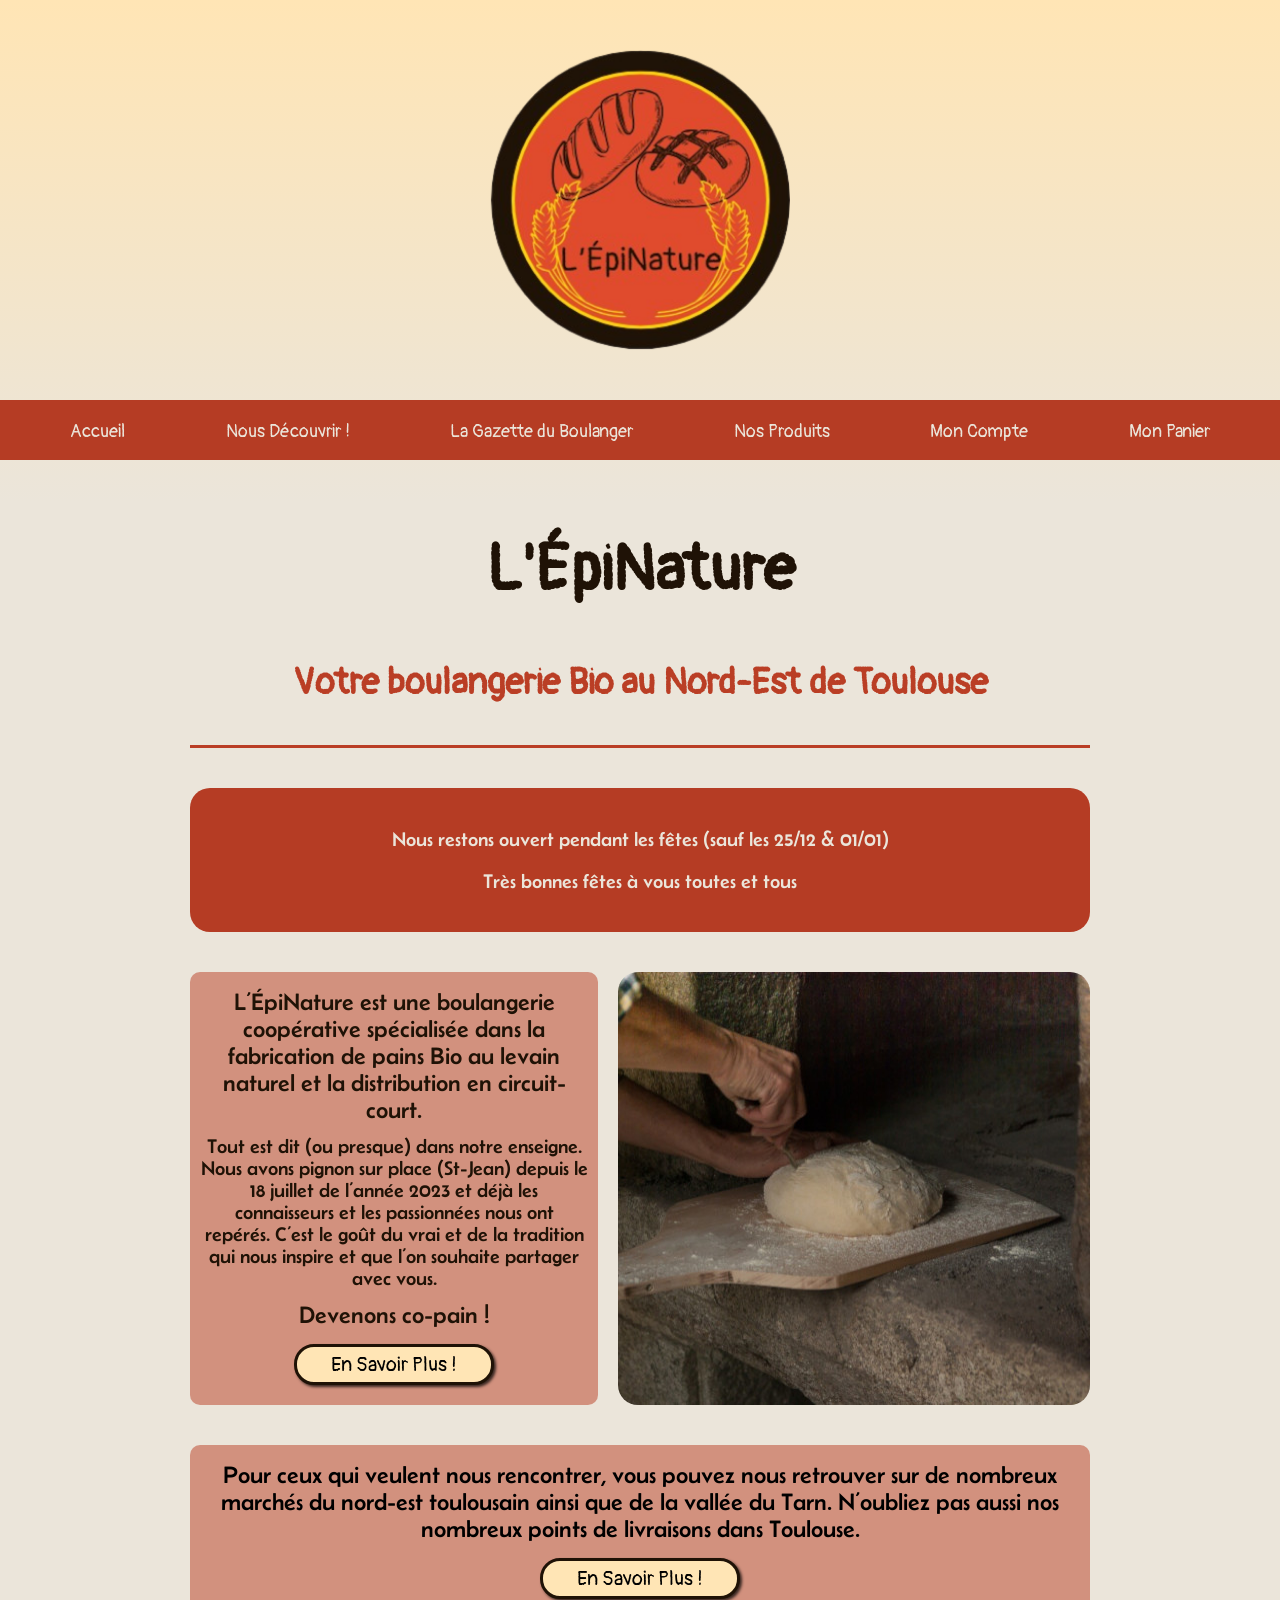
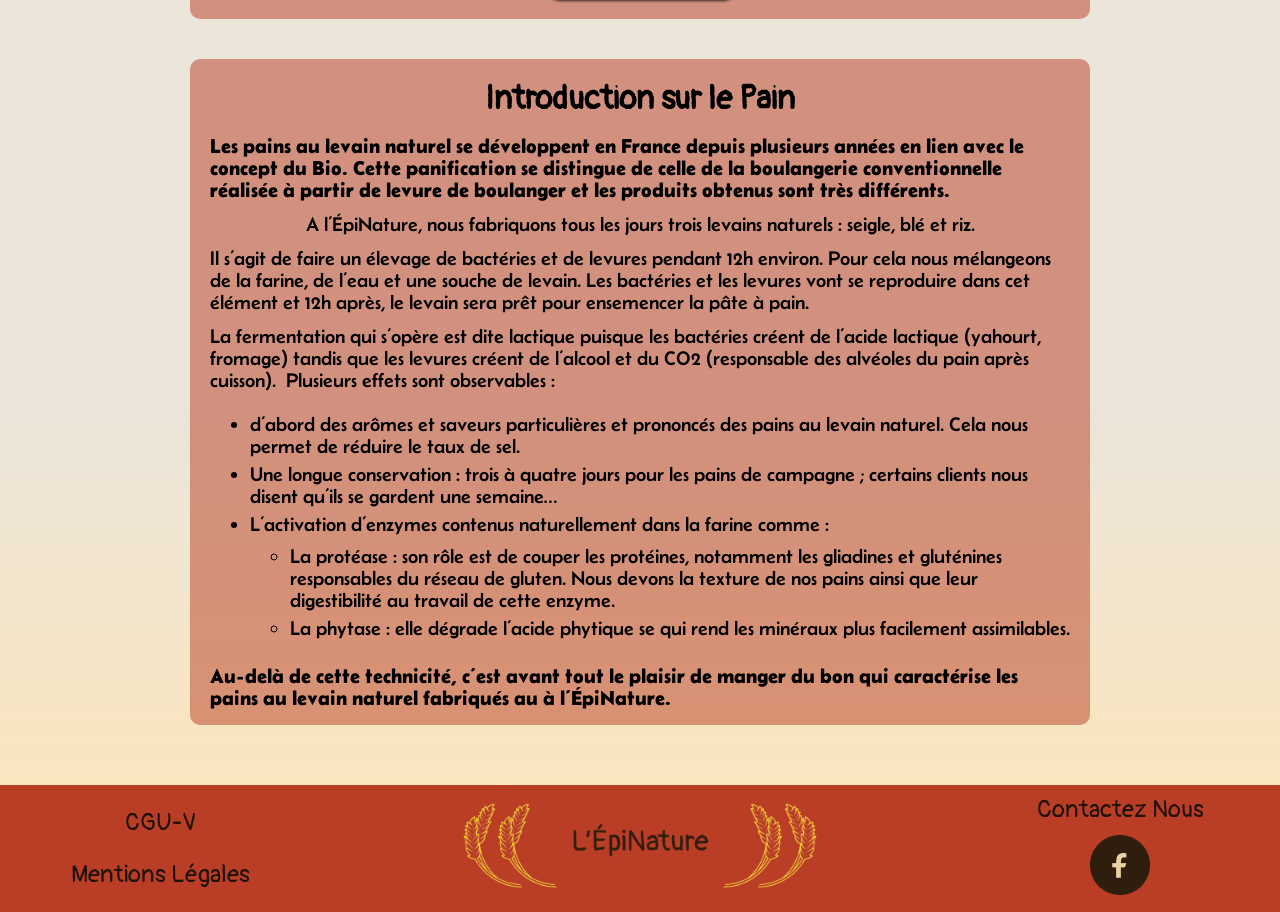
==== index.html @ 09bcdd2f "Création Repository Project EpiNature" ====
<!DOCTYPE html>
<html lang="fr">
<head>
    <meta charset="utf8">
    <meta name="description" content="Page Acceuil">
    <meta name="viewport" content="width=device-width, initial-scale=1.0">
    <title>L'EpiNature - Accueil</title>
    <!-- Fiches CSS -->
    <link rel="stylesheet" href="./Style/style.css">
    <link rel="stylesheet" href="./Style/accueil.css">
    <!-- Google Font -->
    <link rel="preconnect" href="https://fonts.googleapis.com">
    <link rel="preconnect" href="https://fonts.gstatic.com" crossorigin>
    <link href="https://fonts.googleapis.com/css2?family=Pangolin&display=swap" rel="stylesheet">
    <link href="https://fonts.googleapis.com/css2?family=Pangolin&family=Sriracha&display=swap" rel="stylesheet">
    <link href="https://fonts.googleapis.com/css2?family=Belanosima:wght@400;600;700&display=swap" rel="stylesheet">
    <!-- Liens Js -->
    <script src="./accueil.js" defer></script>
</head>
<body>
    <header title="Bannière Header" >
        <a href="./accueil.html" target="_self"  class="logo-head">
            <img src="./Images/Logo-EpiNature.png" alt="Logo l'EpiNature" title="Logo l'Epinature" width="300px" height="300px">
        </a>
    </header>
    <nav class="menu">
        <ul class="menu-desktop">       <!-- Menu Deroulant en Version Desktop et Tablette -->
            <li>
                <a href="./accueil.html" target="_self">Accueil</a>
            </li>
            <li class="deroulant">
                <a href="#">Nous Découvrir !</a>
                <ul class="sous-menu">
                    <li><a href="./presentation.html">Présentation</a></li>
                    <li><a href="./ou-nous-trouver.html">Ou Nous Trouver ?</a></li>
                    <li><a href="./contact.html">Nous Contacter !</a></li>
                    <li><a href="./partenaires.html">Nos Partenaires</a></li>
                </ul>
            </li>
            <li>
                <a href="./gazette.html" target="_self">La Gazette du Boulanger</a>
            </li>
            <li class="deroulant">
                <a href="#">Nos Produits</a>
                <ul class="sous-menu">
                    <li><a href="#">Nos Pains</a></li>
                    <li><a href="#">Nos Douceurs</a></li>
                    <li><a href="#">Anciens Produits</a></li>
                </ul>
            </li>
            <li class="deroulant">
                <a href="./Includes/creation-connection.html">Mon Compte</a>
                <ul class="sous-menu">
                    <li><a href="./infos.html">Mes Infos</a></li>
                    <li><a href="./commandes.html">Mes Commandes</a></li>
                </ul>
            </li>
            <li class="deroulant">
                <a href="#">Mon Panier</a> 
                <ul class="panier"> <!-- Menu Deroulant en Version Desktop et Tablette -->
                        <li>
                            <div class="min-panier">
                                <p>2</p>
                                <p>Boule de Campagne</p>
                                <button><img src="./Images/Delete.png" alt="Icon-Croix"></button>
                            </div>
                            <div class="min-panier">
                                <p>1</p>
                                <p>Troué</p>
                                <button><img src="./Images/Delete.png" alt="Icon-Croix"></button>
                            </div>
                        </li>
                </ul>
            </li>
        </ul>
        
        <ul class="menu-mobile">   <!-- Menu Deroulant en Version Mobile -->
            <li class="icon-menu" id="icon-account">
                <a href="./creation-connection.html">
                    <img src="./Images/Icon-Account.png" width="auto" height="34px" alt="Icon Compte">
                </a>
            </li>
            <li class="icon-menu" id="icon-burger">
                <img src="./Images/Icon-Menu-Burger.png" width="auto" height="12px" alt="Icon Menu Burger">
                <ul class="menu-burger">
                    <li><a href="./presentation.html">Présentation</a></li>
                    <li><a href="./ou-nous-trouver.html">Ou Nous Trouver ?</a></li>
                    <li><a href="./contact.html">Nous Contacter !</a></li>
                    <li><a href="./partenaires.html">Nos Partenaires</a></li>
                    <li><a href="#">Nos Pains</a></li>
                    <li><a href="#">Nos Douceurs</a></li>
                    <li><a href="#">Nos Anciens Produits</a></li>
                    <li><a href="./gazette.html" target="_self">La Gazette du Boulanger</a></li>
                </ul>
            </li>
            <li class="icon-menu" id="icon-basket">
                <img src="./Images/Shopping Basket.png" width="auto" height="40px" alt="Icon Panier">
                <ul class="basket">
                        <li>
                            <div class="min-basket">
                                <p>2</p>
                                <p>Boule de Campagne</p>
                                <button><img src="./Images/Delete.png" alt="Icon-Croix"></button>
                            </div>
                            <div class="min-basket">
                                <p>1</p>
                                <p>Troué</p>
                                <button><img src="./Images/Delete.png" alt="Icon-Croix"></button>
                            </div>
                        </li>
                </ul>
            </ul>
            </li>
        </ul>
    </nav>

    <main id="accueil">
        <h1>L'ÉpiNature</h1>
        <h2>Votre boulangerie Bio au Nord-Est de Toulouse</h2>
        <hr />
        <div class="annonce">
            <p>Nous restons ouvert pendant les fêtes (sauf les 25/12 & 01/01)</p>
            <p>Très bonnes fêtes à vous toutes et tous</p>
        </div>

        <div class="article1">
            <article class="boxInfo1">
                <p class="important">L’ÉpiNature est une boulangerie coopérative spécialisée dans la fabrication de pains Bio au levain naturel et la distribution en circuit-court.</p>
                <p>Tout est dit (ou presque) dans notre enseigne. Nous avons  pignon sur place (St-Jean) depuis le 18 juillet de l’année 2023 et déjà les connaisseurs et les passionnées nous ont repérés. C’est le goût du vrai et de la tradition qui nous inspire et que l’on souhaite partager avec  vous.</p>
                <p class="important">Devenons co-pain !</p>
                <button type="button" onclick="window.location.href='./presentation.html';" >En Savoir Plus !</button>
            </article>
            <img src="./Images/Fournil-Pain2-mini.jpg" alt="Photo Pain juste avant Cuisson au Four" class="responsive" width="472px" height="425px" >
        </div>
        <article class="boxInfo2">
            <p class="important">Pour ceux qui veulent nous rencontrer, vous pouvez nous retrouver sur de nombreux marchés du nord-est toulousain ainsi que de la vallée du Tarn. N’oubliez pas aussi nos nombreux points de livraisons dans Toulouse.</p>
            <button type="button" onclick="window.location.href='./ou-nous-trouver.html';" >En Savoir Plus !</button>
        </article>

        <article class="boxText">
            <h3>Introduction sur le Pain</h3>
            <p class="semiBold">Les pains au levain naturel se développent en France depuis  plusieurs années en lien avec le concept du Bio. Cette panification se  distingue de celle de la boulangerie conventionnelle réalisée à partir  de levure de boulanger et les produits obtenus sont très différents.</p>
            <p class="semImportant">A l’ÉpiNature, nous fabriquons tous les jours trois levains naturels : seigle, blé et riz.</p>
            <p>Il s’agit de faire un élevage de bactéries et de levures pendant 12h  environ. Pour cela nous mélangeons de la farine, de l’eau et une souche  de levain. Les bactéries et les levures vont se reproduire dans cet  élément et 12h après, le levain sera prêt pour ensemencer la pâte à  pain.</p>
            <p>La fermentation qui s’opère est dite lactique puisque les bactéries créent de l’acide lactique (yahourt, fromage) tandis que les levures  créent de l’alcool et du CO2 (responsable des alvéoles du pain après cuisson).  Plusieurs effets sont observables :</p>
            <ul>
                <li>d’abord des arômes et saveurs particulières et prononcés des pains au levain naturel. Cela nous permet de réduire le taux de sel.</li>
                <li>Une longue conservation : trois à quatre jours pour les pains de campagne ; certains clients nous disent qu’ils se gardent une semaine…</li>
                <li>L’activation d’enzymes contenus naturellement dans la farine comme :
                    <ul>
                        <li>La protéase : son rôle est de couper les protéines, notamment  les gliadines et gluténines responsables du réseau de gluten. Nous  devons la texture de nos pains ainsi que leur digestibilité au travail de cette enzyme.</li>
                        <li>La phytase : elle dégrade l’acide phytique se qui rend les minéraux plus facilement assimilables.</li>
                    </ul>
                </li>
            </ul>
            <p class="semiBold">Au-delà de cette technicité, c’est avant tout le plaisir de manger du bon qui caractérise les pains au levain naturel fabriqués au  à l’ÉpiNature.</p>
        </article>

    </main>

    <footer>
        <div>
            <a href="./cguv.html" target="_self">CGU-V</a>
            <a href="./mentions-legales.html" target="_self">Mentions Légales</a>
        </div>
        <div class="logo">
            <a href="./accueil.html" target="_self"><img src="./Images/Bannière-Footer-Logo.png" alt="Bannière l'EpiNature" width="800px" height="150px"></a>
        </div>
        <div>
            <a href="./contact.html" target="_self">Contactez Nous</a>
            <a href="https://fr-fr.facebook.com/Login.html/" target="_blank" class="lien-icone">
                <img src="./Images/Bouton Facebook.png" title="Facebook" alt="Lien Facebook" width="60px" height="60px" ></a>
        </div>
    </footer>
</body>
---- Style/style.css ----
:root{
    /*  Color Theme :  */

    --flour: #EBE5DA;
    --breadPasta: #FFE5B5;
    --goldWheat: #FFD700;
    --lightBrick: #E04B2D;
    --darkBrick: #BA3E25;
    --darkBrick2 : #B53C24;
    --blackEarth: #1F1206;

    /*  Valeurs  */
    --height-menu: 60px;

    /* Font Style */
    --Pangolin : Pangolin;
    --Belanosima : Belanosima;

}

*{
    margin: 0;
    padding: 0;
}
/*  Toute la Page  */

body{
    background: var(--breadPasta);
    background: linear-gradient(180deg, var(--breadPasta) 0%, var(--flour) 20%, var(--flour) 80%, var(--breadPasta) 100%);
    background-repeat: no-repeat;
    font-family: Pangolin;
}

/*  Juste le Header  */

header{
    height: 400px;
    display: flex;
    justify-content: center;
    background-image: url("../Images/Image-Bannière.jpg");
    background-repeat:no-repeat;
    background-position: top center;
    background-size: 100%;
    background-size: auto;

    .logo-head{
        position: relative;
        width: 300px;
        height: 300px;
        display: flex;
        justify-self: center;
        align-self: center;
    }
}

/*  Menu de navigation  */

.menu{
    background-color: var(--darkBrick2);
    height: auto;
    width: 100%;

    .menu-desktop{
        display: flex;
        justify-content: space-evenly;
        text-align: center;
        box-shadow: 0px 1px 2px 1px rgba(0);
        height: var(--height-menu);
        list-style-type: none;
        font-size: 18px;

        li{
            a{
                display: block;
                padding: 20px 30px;
                text-decoration: none;
                color: var(--flour);
            }
        }

        li:hover a{
            color: var(--goldWheat);
            transform: scale(1.1);
        }

        .deroulant{
            position: relative;
            .sous-menu{
                position: absolute;
                top: 0;
                left: 0;
                display: none;
                list-style-type: none;
                margin-top: var(--height-menu);
                top: 0;
                width: 100%;
                text-align: center;

                li{
                    background-color: var(--darkBrick2);
                    /* background-color: rgba(186, 62, 37, 0.8); */
                    a{
                        color: var(--blackEarth);
                    }
                    a:hover{
                        color: var(--goldWheat);
                        transform: scale(1.1);
                    }
                }
            }

            .panier{
                position: absolute;
                top: 0;
                left: 0;
                display: none;
                list-style-type: none;
                margin-top: var(--height-menu);
                top: 0;
                width: 100%;
                text-align: center;

                li{
                    top: 50%;
                    left: 50%;
                    border: #1F1206 solid 3px;
                    border-radius: 10px;
                    background-color: var(--breadPasta);
                    color: var(--blackEarth);
                    display: flex;
                    flex-direction: column;

                    .min-panier{
                        padding: 10px;
                        display: flex;
                        justify-content: space-around;
                        align-items: center;

                        button{
                            background-color: none;
                            border: none;
                        }
                    }
                }
            }
        }

        .deroulant:hover a{
            color: var(--goldWheat);
            transform: scale(1.1);
        }

        .deroulant:hover .sous-menu{
            display: block;
        }

        .deroulant:hover .panier{
            display: block;
        }
    }

    /* .menu-desktop{
        display: flex;
        justify-content: space-evenly;
        width: 100%;
        color: #1F1206;
        font-size: 1.3em;
        list-style-type: none;
        
        li{
            display: flex;
            align-content: center;
            a{
                color: var(--blackEarth);
                text-decoration: none;
                padding: 20px 10px;
            }
        }

        li:hover a{
            color: var(--goldWheat);
            transform: scale(1.1);
        }

        .deroulant{
            margin: 0, 10px;
            
            
            a{
                color: var(--blackEarth);
                text-decoration: none;
            }

            .sous-menu{
                display: none;
                position: absolute;
                width: auto;
                flex-direction: column;
                z-index: 20;

             li:first-child{
                margin-top: 60px;
            }

                li{
                    padding: 0px 10px;
                    box-shadow: 0px 1px 2px #CCC;
                    background-color: var(--darkBrick);
                    height: auto;
                    width: auto;
                    display: flex;
                    align-content: center;
                    position: relative;
                    a{
                        color: var(--blackEarth);
                        text-decoration: none;
                        padding: 20px 10px;
                    }
                }

                li:hover a{
                    color: var(--goldWheat);
                    transform: scale(1.1);
                    border-bottom: none;
                    background-color: RGBa(200,200,200,0.1);
                }
            }

            .panier{
                display: none;
            }
        }

        .deroulant:hover > .sous-menu{
            display:flex;
        }
    } */

    .menu-mobile{
        display: none;
        justify-content: space-evenly;
        text-align: center;
        box-shadow: 0px 1px 2px 1px rgba(0);
        height: auto;
        list-style-type: none;
        font-size: 18px;

        
        .icon-menu{
            position: relative;
            /* margin: 10px 0px;
            border-radius: 10px;
            border: var(--blackEarth) solid 5px; */

            img{
                padding: 20px 20px;
                margin: 10px 0px;
                border-radius: 10px;
                border: var(--blackEarth) solid 5px;
            };
            
            .menu-account{
                display: none;
                margin-top: var(--height-menu);
                position: absolute;
                list-style-type: none;
                li{
                    height: var(--height-menu);
                    a{
                        padding: 20px 20px;
                        text-decoration: none;
                        background-color: var(--darkBrick);
                        color: var(--blackEarth);
                    }
                }
            }
            .menu-burger{
                display: none;
                position: absolute;
                list-style-type: none;
                li{
                    position: relative;
                    height: var(--height-menu);
                    a{
                        text-decoration: none;
                        background-color: var(--darkBrick);
                        color: var(--blackEarth);
                    }
                    .sous-menu-burger{
                        display: none;
                        list-style-type: none;
                        position: absolute;
                        top: 0;
                        left: 0;
                        display: none;
                        list-style-type: none;
                        margin-top: var(--height-menu);
                        top: 0;
                        width: 100%;
                        text-align: center;
                        li{
                            height: var(--height-menu);
                            a{
                                text-decoration: none;
                                background-color: var(--darkBrick);
                                color: var(--blackEarth);
                            }
                        }
                    }
                }
            }

            .basket{
                display: none;
                position: absolute;
                top: 0;
                list-style-type: none;
                margin-top: 120px;
                width: 200%;
                text-align: center;
    
                li{
                    display: flex;
                    
                    top: 50%;
                    left: 50%;
                    border: #1F1206 solid 3px;
                    border-radius: 10px;
                    background-color: var(--breadPasta);
                    color: var(--blackEarth);
                    flex-direction: column;
    
                    .min-basket{
                        padding: 10px;
                        display: flex;
                        justify-content: space-around;
                        align-items: center;
    
                        button{
                            background-color: none;
                            border: none;
                            img{
                                border: none;
                                padding: none;
                                background-color: none;
                            }
                        }
                    }
                }
            }
        }

        #icon-account{
            img{
                width: 30px;
                height: 34px;
            }
        }

        #icon-burger{
            img{
                width: 16px;
                height: 12px;
            }
        }

        #icon-basket{
            img{
                width: 40px;
                height: 40px;
            }
        }

        /* #icon-account:active > .menu-account{
            display: block;
        }

        #icon-burger:active > .menu-burger{
            display: block;
        }

        #icon-basket:active > .basket{
            display: block;
        } */
    }
}

footer{
    background-color: var(--darkBrick);
    color: var(--blackEarth);
    display: grid;
    grid-template-columns: 25% 50% 25%;
    grid-template-rows: 1fr;

    div:nth-child(1){
        grid-column: 1;
        display: flex;
        flex-direction: column;
        justify-content: space-evenly;
        align-items: center;
    }

    div:nth-child(2){
        grid-column: 2;
        display: flex;
        justify-content: center;
        align-items: center;
        img{
            width: 100%;
            height: auto;
        }
    }

    div:nth-child(3){
        grid-column: 3;
        display: flex;
        flex-direction: column;
        justify-content: space-evenly;
        align-items: center;
    }

    div a{
        text-decoration: none;
        font-size: 1.5em;
        color: #1F1206;
    }

    div:nth-child(odd) a:hover{
        color: var(--goldWheat);
        transform: scale(1.2);
    }
}


/* Responsive Design  A partir de (min-width=920px) */
@media only screen and (min-width:320px) and (max-width:940px){
    header{
        height:100%;
    }
    
    .menu{
        .menu-desktop{
            display: none;
        }

        .menu-mobile{
            display: flex;
        }
    }

    footer{
        width: 100%;
        grid-template-columns: 1fr;
        grid-template-rows: 1fr 1fr 1fr;

        div a{
            padding: 10px 0px;
        }

        div:nth-child(2){
            width: 100%;
            grid-column: 1;
            grid-row: 1;
        }

        div:nth-child(1){
            grid-column: 1;
            grid-row: 2;
        }

        div:nth-child(3){
            grid-column: 1;
            grid-row: 3;
        }
    }
}
---- Style/accueil.css ----
#accueil{
    width: 900px;
    padding: 40px 0px;
    margin: auto;
    display: flex;
    flex-direction: column;

    .responsive {
        width: 100%;
        max-width: 472px;
        height: auto;
      }

    h1{
        margin: 30px 0px;
        text-align: center;
        color: var(--blackEarth);
        font-size: 64px;
    }

    h2{
        margin: 20px 0px;
        text-align: center;
        color: var(--darkBrick);
        font-size: 36px;
    }

    hr{
        margin: 20px 0px;
        height: 3px;
        border: none;
        color: var(--darkBrick);
        background-color: var(--darkBrick);
    }

    .annonce{
        margin: 20px 0px;
        padding: 30px 0px;
        background-color: var(--darkBrick2);
        border-radius: 20px;
        animation-name: annonce;
        animation-duration: 0.5s;

        p{
            color: var(--flour);
            padding: 10px 0px;
            font-family: Belanosima;
            text-align: center;
            font-size: 20px;
        }
    }

    .article1{
        margin: 20px 0px;
        display: flex;
        flex-direction: row;

        .boxInfo1{
            text-align: center;
            background-color: rgba(186, 62, 37, 0.5);
            padding: 10px 10px;
            margin-right: 10px;
            display: flex;
            flex-direction: column;
            align-items: center;
            font-family: Belanosima;
            color: var(--blackEarth);
            border-radius: 10px;

            .important{
                font-size: 24px;
                margin: 6px 0px;
            }

            p{
                font-size: 20px;
                margin: 6px 0px;
            }

            button{
                width: 200px;
                margin: 10px 0px;
                padding: 5px 25px;
                font-family: Pangolin;
                font-size: 20px;
                border: solid var(--blackEarth);
                background-color: var(--breadPasta);
                border-radius: 20px;
                box-shadow: 2px 2px 3px 0px rgba(0,0,0,0.75);
            }

            button:hover{
                color: var(--goldWheat);
                 background-color: var(--darkBrick);
            }
        }

        img{
            margin-left: 10px;
            /* width: 472px;
            height: 333px; */
            border-radius: 20px;
        }
    }

    .boxInfo2{
        margin: 20px 0px;
        display: flex;
        flex-direction: column;
        align-items: center;
        text-align: center;
        background-color: rgba(186, 62, 37, 0.5);
        padding: 10px 10px;
        border-radius: 10px;

        .important{
            font-family: Belanosima;
            font-size: 24px;
            margin: 6px 0px;
        }

        button{
            width: 200px;
            padding: 5px 25px;
            margin: 10px 0px;
            font-family: Pangolin;
            font-size: 20px;
            border: solid var(--blackEarth);
            background-color: var(--breadPasta);
            border-radius: 20px;
            box-shadow: 2px 2px 3px 0px rgba(0,0,0,0.75);
        }

        button:hover{
            color: var(--goldWheat);
             background-color: var(--darkBrick);
        }
    }

    .boxText{
        margin: 20px 0px;
        display: flex;
        flex-direction: column;
        align-items: center;
        text-align: left;
        background-color: rgba(186, 62, 37, 0.5);
        padding: 10px 20px;
        border-radius: 10px;
        font-size: 20px;
        font-family: Belanosima;

        h3{
            font-family: Pangolin;
            font-size: 32px;
            margin: 10px 0px;
        }

        p{
            margin: 6px 0px;
        }

        ul{
            margin: 10px 0px;
            margin-left: 20px;
        }

        li{
            margin: 6px 0px;
            margin-left: 20px;
        }

        .semiBold{
            font-weight: 600;
        }
    }
}

@keyframes annonce{
    0%{
        transform: scale(0.4);
    }
    100%{
        transform: scale(1);
    }
}

@media only screen and (min-width:320px) and (max-width:940px){
    #accueil{
        width: 80%;

        .article1{
            display: flex;
            flex-direction: column;

            .boxInfo1{
                margin-top: 10px;
                margin-bottom: 20px;
                margin-right: 0px;
            }

            .responsive {
                width: 100%;
                max-width: 100%;
                height: auto;
            }

            img{
                margin-left: 0px;
                margin-top: 20px;
                margin-bottom: 10px;
                width: 100%;
            }
        }
    }
}
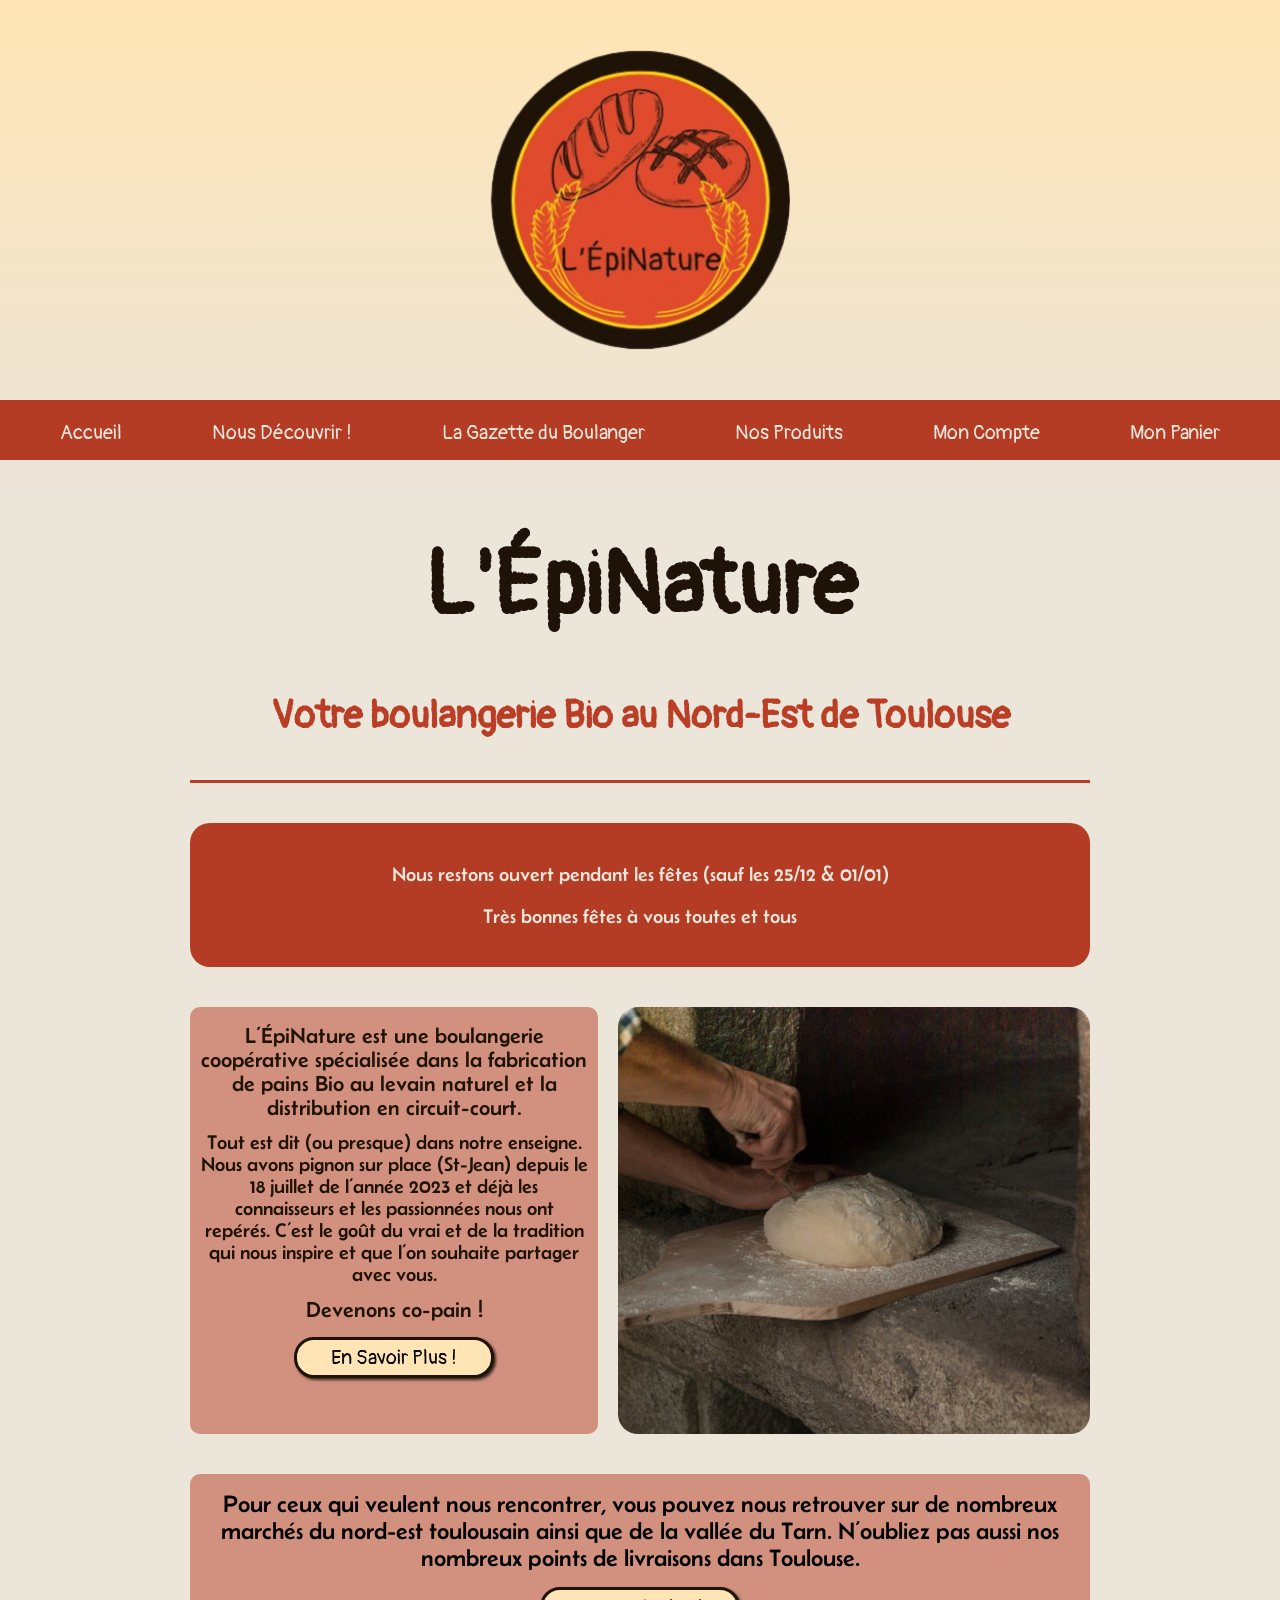
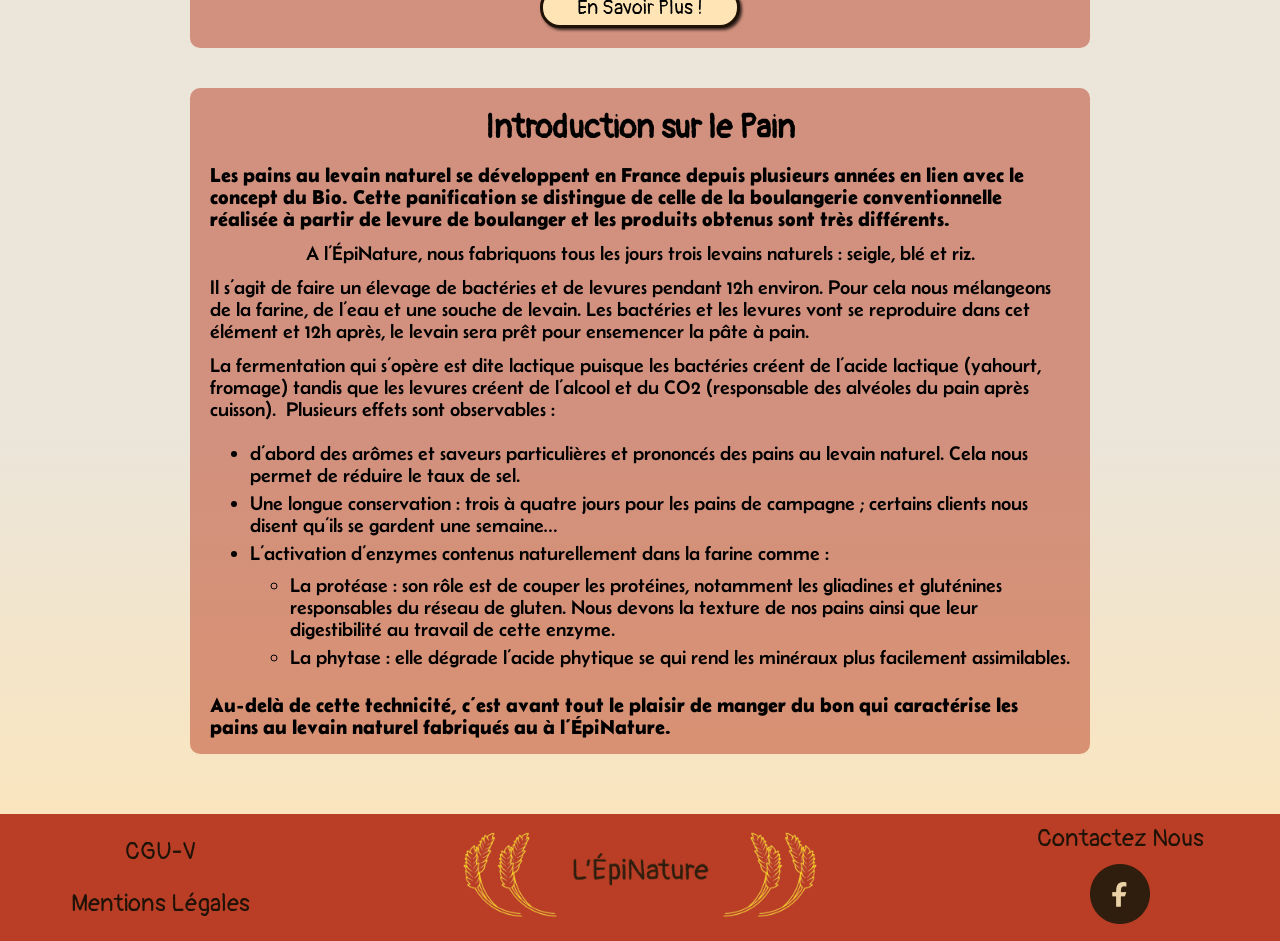
==== commit 20d78764: "Modif EpiNature 10/01/25" ====
--- a/index.html
+++ b/index.html
@@ -15,30 +15,29 @@
     <link href="https://fonts.googleapis.com/css2?family=Pangolin&family=Sriracha&display=swap" rel="stylesheet">
     <link href="https://fonts.googleapis.com/css2?family=Belanosima:wght@400;600;700&display=swap" rel="stylesheet">
     <!-- Liens Js -->
-    <script src="./accueil.js" defer></script>
-</head>
+
 <body>
     <header title="Bannière Header" >
-        <a href="./accueil.html" target="_self"  class="logo-head">
+        <a href="./index.html" target="_self"  class="logo-head">
             <img src="./Images/Logo-EpiNature.png" alt="Logo l'EpiNature" title="Logo l'Epinature" width="300px" height="300px">
         </a>
     </header>
     <nav class="menu">
         <ul class="menu-desktop">       <!-- Menu Deroulant en Version Desktop et Tablette -->
             <li>
-                <a href="./accueil.html" target="_self">Accueil</a>
+                <a href="./index.html" target="_self">Accueil</a>
             </li>
             <li class="deroulant">
                 <a href="#">Nous Découvrir !</a>
                 <ul class="sous-menu">
-                    <li><a href="./presentation.html">Présentation</a></li>
-                    <li><a href="./ou-nous-trouver.html">Ou Nous Trouver ?</a></li>
-                    <li><a href="./contact.html">Nous Contacter !</a></li>
-                    <li><a href="./partenaires.html">Nos Partenaires</a></li>
+                    <li><a href="./Front-End/presentation.html">Présentation</a></li>
+                    <li><a href="./Front-End/ou-nous-trouver.html">Ou Nous Trouver ?</a></li>
+                    <li><a href="./Front-End/contact.html">Nous Contacter !</a></li>
+                    <li><a href="./Front-End/partenaires.html">Nos Partenaires</a></li>
                 </ul>
             </li>
             <li>
-                <a href="./gazette.html" target="_self">La Gazette du Boulanger</a>
+                <a href="./Front-End/gazette.html" target="_self">La Gazette du Boulanger</a>
             </li>
             <li class="deroulant">
                 <a href="#">Nos Produits</a>
@@ -49,10 +48,10 @@
                 </ul>
             </li>
             <li class="deroulant">
-                <a href="./Includes/creation-connection.html">Mon Compte</a>
+                <a href="./Front-End/creation-connection.html">Mon Compte</a>
                 <ul class="sous-menu">
-                    <li><a href="./infos.html">Mes Infos</a></li>
-                    <li><a href="./commandes.html">Mes Commandes</a></li>
+                    <li><a href="./Front-End/infos.html">Mes Infos</a></li>
+                    <li><a href="./Front-End/commandes.html">Mes Commandes</a></li>
                 </ul>
             </li>
             <li class="deroulant">
@@ -62,12 +61,12 @@
                             <div class="min-panier">
                                 <p>2</p>
                                 <p>Boule de Campagne</p>
-                                <button><img src="./Images/Delete.png" alt="Icon-Croix"></button>
+                                <button><img src="./Images/Icon-Delete.png" alt="Icon-Croix"></button>
                             </div>
                             <div class="min-panier">
                                 <p>1</p>
                                 <p>Troué</p>
-                                <button><img src="./Images/Delete.png" alt="Icon-Croix"></button>
+                                <button><img src="./Images/Icon-Delete.png" alt="Icon-Croix"></button>
                             </div>
                         </li>
                 </ul>
@@ -76,36 +75,36 @@
         
         <ul class="menu-mobile">   <!-- Menu Deroulant en Version Mobile -->
             <li class="icon-menu" id="icon-account">
-                <a href="./creation-connection.html">
-                    <img src="./Images/Icon-Account.png" width="auto" height="34px" alt="Icon Compte">
+                <a href="./Front-End/creation-connection.html">
+                    <img src="./Images/Icon-Account.png" width="auto" height="40px" alt="Icon Compte">
                 </a>
             </li>
-            <li class="icon-menu" id="icon-burger">
-                <img src="./Images/Icon-Menu-Burger.png" width="auto" height="12px" alt="Icon Menu Burger">
+            <li class="icon-menu">
+                <img src="./Images/Icon-Menu-Burger.png" width="auto" height="40px" alt="Icon Menu Burger" id="icon-burger">
                 <ul class="menu-burger">
-                    <li><a href="./presentation.html">Présentation</a></li>
-                    <li><a href="./ou-nous-trouver.html">Ou Nous Trouver ?</a></li>
-                    <li><a href="./contact.html">Nous Contacter !</a></li>
-                    <li><a href="./partenaires.html">Nos Partenaires</a></li>
-                    <li><a href="#">Nos Pains</a></li>
-                    <li><a href="#">Nos Douceurs</a></li>
-                    <li><a href="#">Nos Anciens Produits</a></li>
-                    <li><a href="./gazette.html" target="_self">La Gazette du Boulanger</a></li>
+                    <li><a href="./Front-End/presentation.html">Présentation</a></li>
+                    <li><a href="./Front-End/ou-nous-trouver.html">Ou Nous Trouver ?</a></li>
+                    <li><a href="./Front-End/contact.html">Nous Contacter !</a></li>
+                    <li><a href="./Front-End/partenaires.html">Nos Partenaires</a></li>
+                    <li><a href="./Front-End/boutique.html">Nos Pains</a></li>
+                    <li><a href="./Front-End/boutique.html">Nos Douceurs</a></li>
+                    <li><a href="./Front-End/boutique.html">Nos Anciens Produits</a></li>
+                    <li><a href="./Front-End/gazette.html" target="_self">La Gazette du Boulanger</a></li>
                 </ul>
             </li>
             <li class="icon-menu" id="icon-basket">
-                <img src="./Images/Shopping Basket.png" width="auto" height="40px" alt="Icon Panier">
+                <img src="./Images/Icon-Basket.png" width="auto" height="40px" alt="Icon Panier"  id="icon-basket">
                 <ul class="basket">
                         <li>
                             <div class="min-basket">
                                 <p>2</p>
                                 <p>Boule de Campagne</p>
-                                <button><img src="./Images/Delete.png" alt="Icon-Croix"></button>
+                                <button><img src="./Images/Icon-Delete.png" alt="Icon-Croix"></button>
                             </div>
                             <div class="min-basket">
                                 <p>1</p>
                                 <p>Troué</p>
-                                <button><img src="./Images/Delete.png" alt="Icon-Croix"></button>
+                                <button><img src="./Images/Icon-Delete.png" alt="Icon-Croix"></button>
                             </div>
                         </li>
                 </ul>
@@ -128,13 +127,13 @@
                 <p class="important">L’ÉpiNature est une boulangerie coopérative spécialisée dans la fabrication de pains Bio au levain naturel et la distribution en circuit-court.</p>
                 <p>Tout est dit (ou presque) dans notre enseigne. Nous avons  pignon sur place (St-Jean) depuis le 18 juillet de l’année 2023 et déjà les connaisseurs et les passionnées nous ont repérés. C’est le goût du vrai et de la tradition qui nous inspire et que l’on souhaite partager avec  vous.</p>
                 <p class="important">Devenons co-pain !</p>
-                <button type="button" onclick="window.location.href='./presentation.html';" >En Savoir Plus !</button>
+                <button type="button" onclick="window.location.href='./Front-End/presentation.html';" >En Savoir Plus !</button>
             </article>
             <img src="./Images/Fournil-Pain2-mini.jpg" alt="Photo Pain juste avant Cuisson au Four" class="responsive" width="472px" height="425px" >
         </div>
         <article class="boxInfo2">
             <p class="important">Pour ceux qui veulent nous rencontrer, vous pouvez nous retrouver sur de nombreux marchés du nord-est toulousain ainsi que de la vallée du Tarn. N’oubliez pas aussi nos nombreux points de livraisons dans Toulouse.</p>
-            <button type="button" onclick="window.location.href='./ou-nous-trouver.html';" >En Savoir Plus !</button>
+            <button type="button" onclick="window.location.href='./Front-End/ou-nous-trouver.html';" >En Savoir Plus !</button>
         </article>
 
         <article class="boxText">
@@ -160,16 +159,18 @@
 
     <footer>
         <div>
-            <a href="./cguv.html" target="_self">CGU-V</a>
-            <a href="./mentions-legales.html" target="_self">Mentions Légales</a>
+            <a href="./Front-End/cguv.html" target="_self">CGU-V</a>
+            <a href="./Front-End/mentions-legales.html" target="_self">Mentions Légales</a>
         </div>
         <div class="logo">
-            <a href="./accueil.html" target="_self"><img src="./Images/Bannière-Footer-Logo.png" alt="Bannière l'EpiNature" width="800px" height="150px"></a>
+            <a href="./index.html" target="_self"><img src="./Images/Bannière-Footer-Logo.png" alt="Bannière l'EpiNature" width="800px" height="150px"></a>
         </div>
         <div>
-            <a href="./contact.html" target="_self">Contactez Nous</a>
+            <a href="./Front-End/contact.html" target="_self">Contactez Nous</a>
             <a href="https://fr-fr.facebook.com/Login.html/" target="_blank" class="lien-icone">
                 <img src="./Images/Bouton Facebook.png" title="Facebook" alt="Lien Facebook" width="60px" height="60px" ></a>
         </div>
     </footer>
+    <!-- Liens Js -->
+    <script src="./Front-End/accueil.js"></script>
 </body>
--- a/Style/style.css
+++ b/Style/style.css
@@ -9,8 +9,17 @@
     --darkBrick2 : #B53C24;
     --blackEarth: #1F1206;
 
-    /*  Valeurs  */
+    /*  Valeurs et Size */
     --height-menu: 60px;
+    --width-Title1: 7vw;
+    --width-Title2: 3vw;
+    --width-Title3: 1vw;
+    --width-Menu: 1.3vw;
+    --width-TextImportant: 1vw;
+    --width-Text: 1vw;
+
+
+    
 
     /* Font Style */
     --Pangolin : Pangolin;
@@ -58,7 +67,11 @@
 .menu{
     background-color: var(--darkBrick2);
     height: auto;
-    width: 100%;
+    width: 100%; 
+    
+    /* Bar de Menu de navigation coulissant */
+    position: sticky;
+    top: 0;
 
     .menu-desktop{
         display: flex;
@@ -67,7 +80,7 @@
         box-shadow: 0px 1px 2px 1px rgba(0);
         height: var(--height-menu);
         list-style-type: none;
-        font-size: 18px;
+        font-size: 20px;
 
         li{
             a{
@@ -98,9 +111,8 @@
 
                 li{
                     background-color: var(--darkBrick2);
-                    /* background-color: rgba(186, 62, 37, 0.8); */
                     a{
-                        color: var(--blackEarth);
+                        color: var(--flour);
                     }
                     a:hover{
                         color: var(--goldWheat);
@@ -159,107 +171,28 @@
         }
     }
 
-    /* .menu-desktop{
-        display: flex;
-        justify-content: space-evenly;
-        width: 100%;
-        color: #1F1206;
-        font-size: 1.3em;
-        list-style-type: none;
-        
-        li{
-            display: flex;
-            align-content: center;
-            a{
-                color: var(--blackEarth);
-                text-decoration: none;
-                padding: 20px 10px;
-            }
-        }
-
-        li:hover a{
-            color: var(--goldWheat);
-            transform: scale(1.1);
-        }
-
-        .deroulant{
-            margin: 0, 10px;
-            
-            
-            a{
-                color: var(--blackEarth);
-                text-decoration: none;
-            }
-
-            .sous-menu{
-                display: none;
-                position: absolute;
-                width: auto;
-                flex-direction: column;
-                z-index: 20;
-
-             li:first-child{
-                margin-top: 60px;
-            }
-
-                li{
-                    padding: 0px 10px;
-                    box-shadow: 0px 1px 2px #CCC;
-                    background-color: var(--darkBrick);
-                    height: auto;
-                    width: auto;
-                    display: flex;
-                    align-content: center;
-                    position: relative;
-                    a{
-                        color: var(--blackEarth);
-                        text-decoration: none;
-                        padding: 20px 10px;
-                    }
-                }
-
-                li:hover a{
-                    color: var(--goldWheat);
-                    transform: scale(1.1);
-                    border-bottom: none;
-                    background-color: RGBa(200,200,200,0.1);
-                }
-            }
-
-            .panier{
-                display: none;
-            }
-        }
-
-        .deroulant:hover > .sous-menu{
-            display:flex;
-        }
-    } */
-
     .menu-mobile{
         display: none;
         justify-content: space-evenly;
         text-align: center;
+        list-style-type: none;
         box-shadow: 0px 1px 2px 1px rgba(0);
-        height: auto;
-        list-style-type: none;
-        font-size: 18px;
-
         
         .icon-menu{
+            width: 30%;
             position: relative;
-            /* margin: 10px 0px;
-            border-radius: 10px;
-            border: var(--blackEarth) solid 5px; */
+            box-shadow: 0px 1px 2px 1px rgba(0);
 
             img{
-                padding: 20px 20px;
+                padding: 10px 10px;
                 margin: 10px 0px;
                 border-radius: 10px;
                 border: var(--blackEarth) solid 5px;
             };
             
-            .menu-account{
+
+            /* Il n'y a plus de sous menu account pour l'instant */
+            /* .menu-account{
                 display: none;
                 margin-top: var(--height-menu);
                 position: absolute;
@@ -270,72 +203,59 @@
                         padding: 20px 20px;
                         text-decoration: none;
                         background-color: var(--darkBrick);
-                        color: var(--blackEarth);
-                    }
-                }
-            }
+                        color: var(--flour);
+                    }
+                }
+            } */
+
             .menu-burger{
                 display: none;
                 position: absolute;
-                list-style-type: none;
-                li{
-                    position: relative;
-                    height: var(--height-menu);
+                right : 0%;
+                left: 0%;
+                width: auto;
+                padding: 10px 10px;
+                font-size: 20px;
+                list-style-type: none;
+                background-color: var(--darkBrick2);
+                li{
+                    box-shadow: 0px 1px 2px 1px rgba(0);
+                    background-color: var(--darkBrick2);
+                    padding: 10px 0px;
+                    height: auto;
+                    width: auto;
                     a{
-                        text-decoration: none;
-                        background-color: var(--darkBrick);
-                        color: var(--blackEarth);
-                    }
-                    .sous-menu-burger{
-                        display: none;
-                        list-style-type: none;
-                        position: absolute;
-                        top: 0;
-                        left: 0;
-                        display: none;
-                        list-style-type: none;
-                        margin-top: var(--height-menu);
-                        top: 0;
-                        width: 100%;
-                        text-align: center;
-                        li{
-                            height: var(--height-menu);
-                            a{
-                                text-decoration: none;
-                                background-color: var(--darkBrick);
-                                color: var(--blackEarth);
-                            }
-                        }
-                    }
-                }
-            }
-
+                        text-decoration: none;         
+                        color: var(--flour);
+                    }
+                }
+            }
+            
             .basket{
                 display: none;
                 position: absolute;
                 top: 0;
                 list-style-type: none;
                 margin-top: 120px;
-                width: 200%;
+                width: 100%;
                 text-align: center;
-    
-                li{
-                    display: flex;
-                    
-                    top: 50%;
-                    left: 50%;
+            
+                li{
+                    right : 0%;
+                    left: 0%;
                     border: #1F1206 solid 3px;
                     border-radius: 10px;
-                    background-color: var(--breadPasta);
+                    background-color: var(--darkBrick2);
                     color: var(--blackEarth);
+                    display: flex; 
                     flex-direction: column;
-    
+            
                     .min-basket{
                         padding: 10px;
                         display: flex;
                         justify-content: space-around;
                         align-items: center;
-    
+            
                         button{
                             background-color: none;
                             border: none;
@@ -349,41 +269,9 @@
                 }
             }
         }
-
-        #icon-account{
-            img{
-                width: 30px;
-                height: 34px;
-            }
-        }
-
-        #icon-burger{
-            img{
-                width: 16px;
-                height: 12px;
-            }
-        }
-
-        #icon-basket{
-            img{
-                width: 40px;
-                height: 40px;
-            }
-        }
-
-        /* #icon-account:active > .menu-account{
-            display: block;
-        }
-
-        #icon-burger:active > .menu-burger{
-            display: block;
-        }
-
-        #icon-basket:active > .basket{
-            display: block;
-        } */
-    }
-}
+    }
+}
+
 
 footer{
     background-color: var(--darkBrick);
@@ -433,9 +321,14 @@
 
 
 /* Responsive Design  A partir de (min-width=920px) */
-@media only screen and (min-width:320px) and (max-width:940px){
+@media screen and (min-width:320px) and (max-width:940px){
     header{
         height:100%;
+
+        /* .logo-head{
+            height: 80%;
+            width: auto;
+        } */
     }
     
     .menu{
--- a/Style/accueil.css
+++ b/Style/accueil.css
@@ -15,14 +15,14 @@
         margin: 30px 0px;
         text-align: center;
         color: var(--blackEarth);
-        font-size: 64px;
+        font-size: var(--width-Title1);
     }
 
     h2{
         margin: 20px 0px;
         text-align: center;
         color: var(--darkBrick);
-        font-size: 36px;
+        font-size: var(--width-Title2);
     }
 
     hr{
@@ -56,6 +56,7 @@
         flex-direction: row;
 
         .boxInfo1{
+            width: 60%;
             text-align: center;
             background-color: rgba(186, 62, 37, 0.5);
             padding: 10px 10px;
@@ -68,7 +69,7 @@
             border-radius: 10px;
 
             .important{
-                font-size: 24px;
+                font-size: 22px;
                 margin: 6px 0px;
             }
 
@@ -97,6 +98,7 @@
 
         img{
             margin-left: 10px;
+            width: 60%;
             /* width: 472px;
             height: 333px; */
             border-radius: 20px;
@@ -184,18 +186,21 @@
     }
 }
 
-@media only screen and (min-width:320px) and (max-width:940px){
+@media screen and (min-width:320px) and (max-width:940px){
     #accueil{
         width: 80%;
 
         .article1{
             display: flex;
             flex-direction: column;
+            width: 100%;
 
             .boxInfo1{
                 margin-top: 10px;
                 margin-bottom: 20px;
                 margin-right: 0px;
+                max-width: 100%;
+                width: 100%;
             }
 
             .responsive {
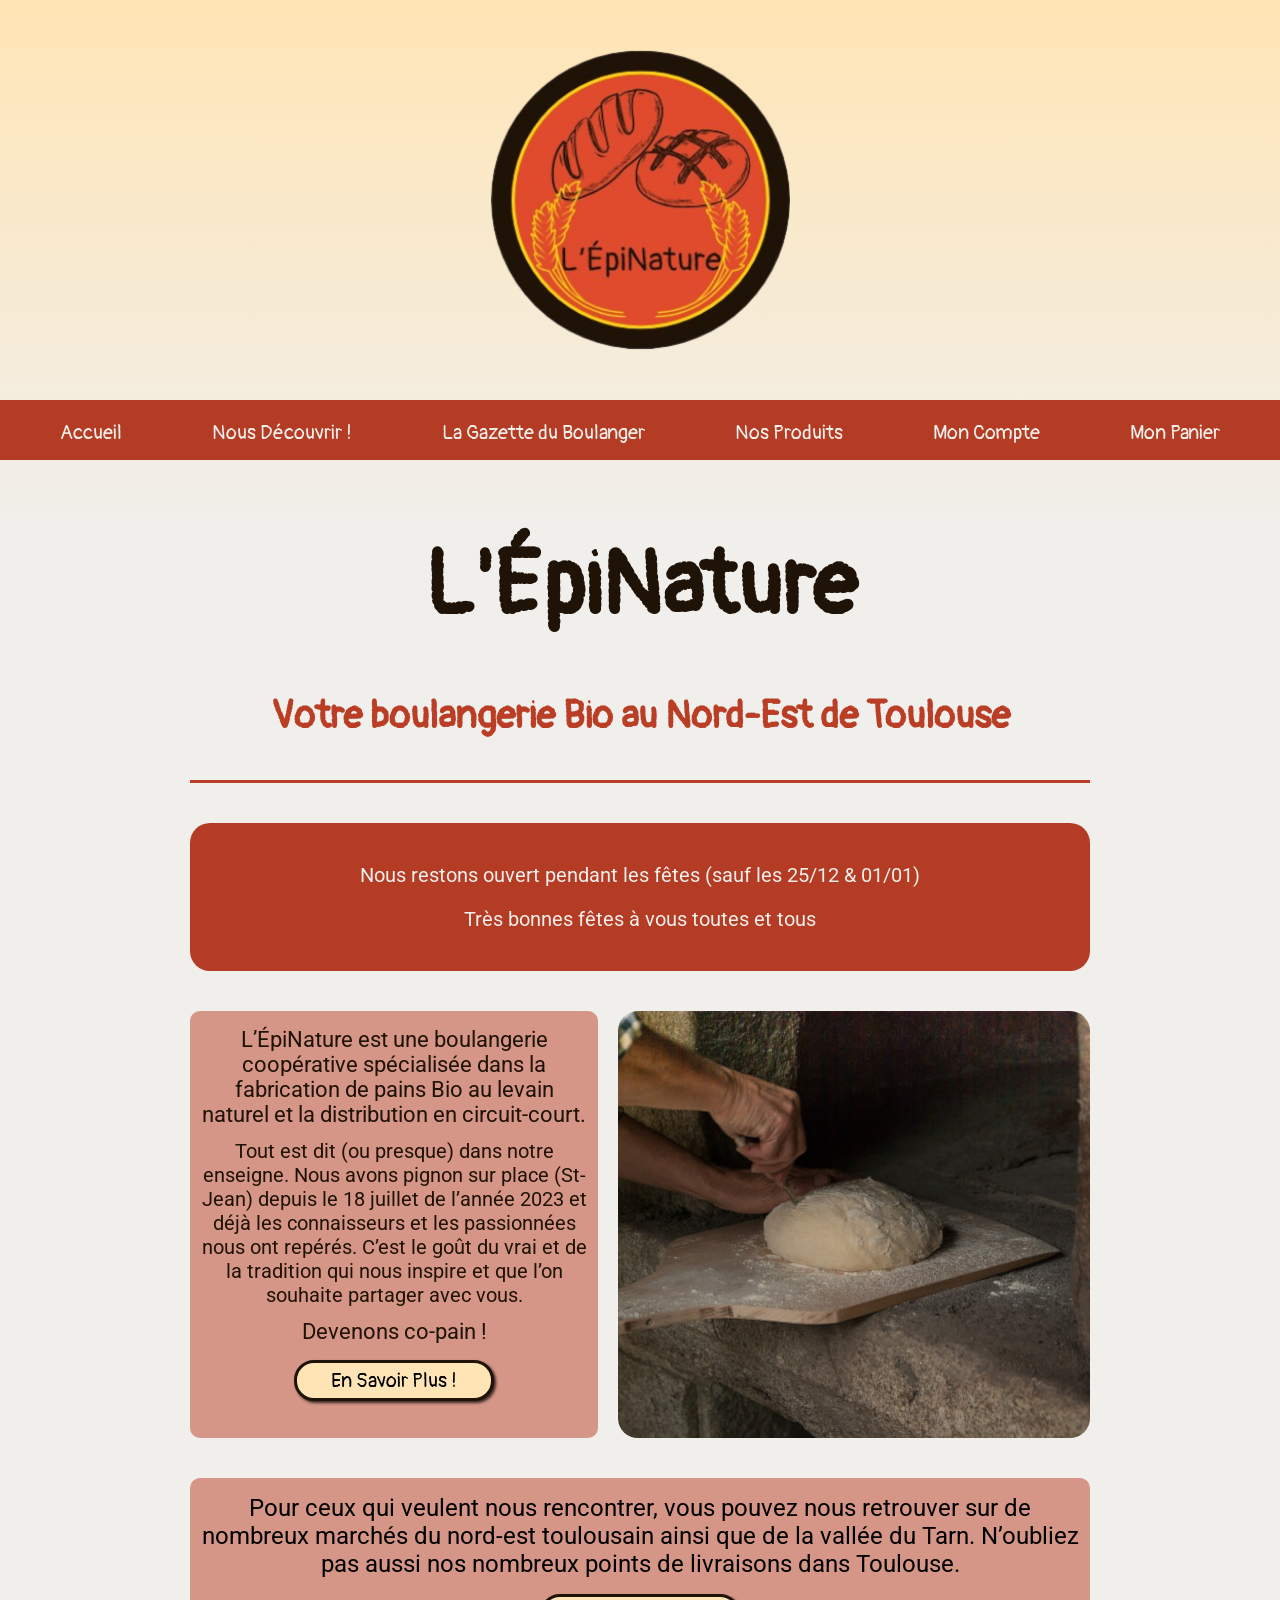
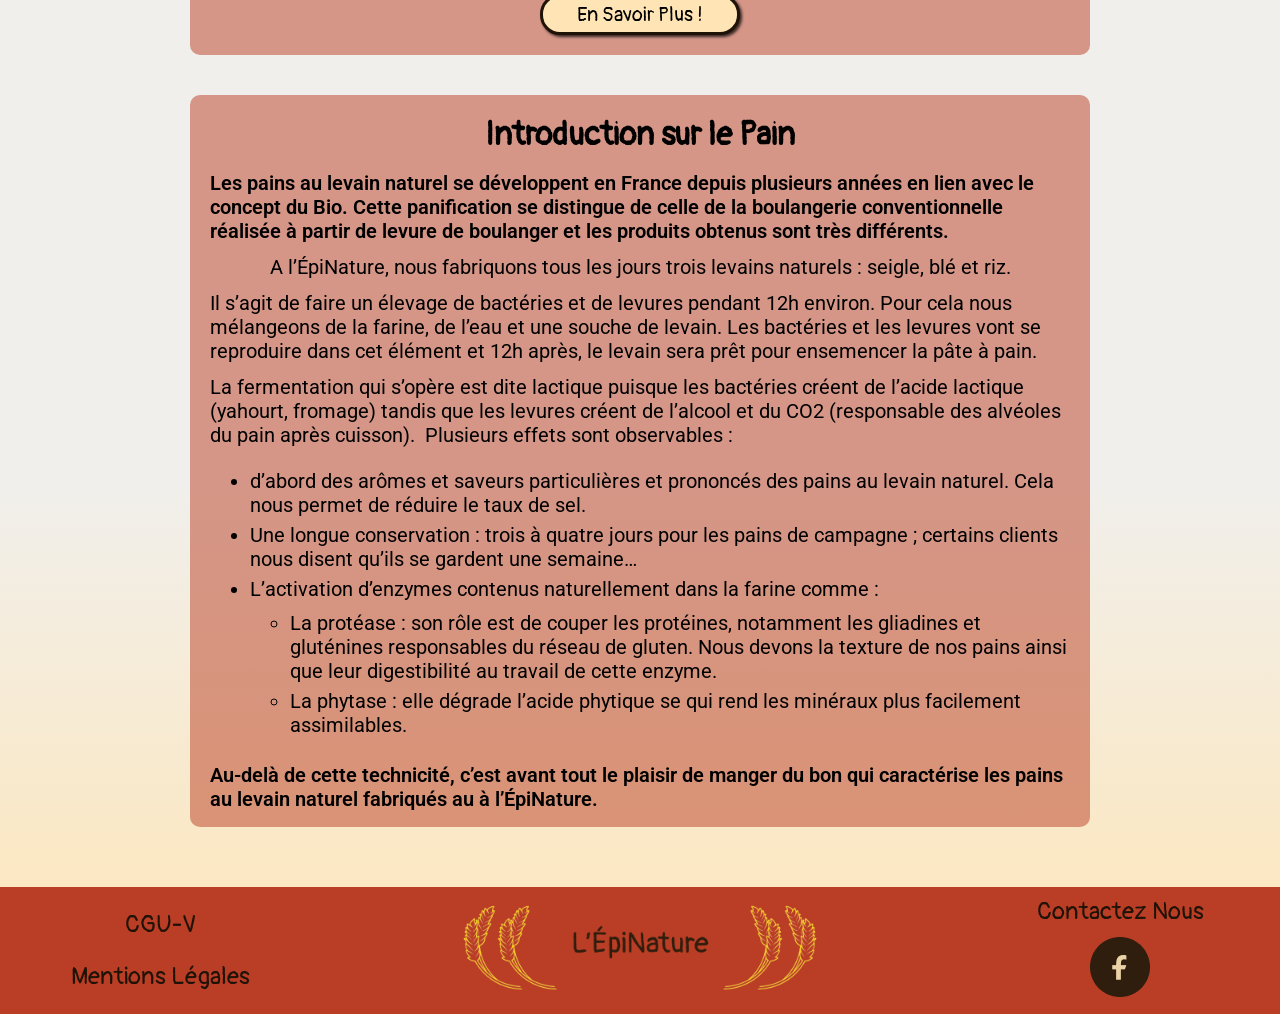
==== commit 032c63e5: "Modif 14-01-25" ====
--- a/index.html
+++ b/index.html
@@ -10,10 +10,8 @@
     <link rel="stylesheet" href="./Style/accueil.css">
     <!-- Google Font -->
     <link rel="preconnect" href="https://fonts.googleapis.com">
-    <link rel="preconnect" href="https://fonts.gstatic.com" crossorigin>
-    <link href="https://fonts.googleapis.com/css2?family=Pangolin&display=swap" rel="stylesheet">
-    <link href="https://fonts.googleapis.com/css2?family=Pangolin&family=Sriracha&display=swap" rel="stylesheet">
-    <link href="https://fonts.googleapis.com/css2?family=Belanosima:wght@400;600;700&display=swap" rel="stylesheet">
+<link rel="preconnect" href="https://fonts.gstatic.com" crossorigin>
+<link href="https://fonts.googleapis.com/css2?family=Gabarito:wght@400..900&family=Pangolin&family=Roboto:ital,wght@0,100..900;1,100..900&display=swap" rel="stylesheet">
     <!-- Liens Js -->
 
 <body>
--- a/Style/style.css
+++ b/Style/style.css
@@ -1,7 +1,7 @@
 :root{
     /*  Color Theme :  */
 
-    --flour: #EBE5DA;
+    --flour: #f1efeb;
     --breadPasta: #FFE5B5;
     --goldWheat: #FFD700;
     --lightBrick: #E04B2D;
@@ -23,7 +23,7 @@
 
     /* Font Style */
     --Pangolin : Pangolin;
-    --Belanosima : Belanosima;
+    --Roboto : Roboto;
 
 }
 
--- a/Style/accueil.css
+++ b/Style/accueil.css
@@ -44,7 +44,7 @@
         p{
             color: var(--flour);
             padding: 10px 0px;
-            font-family: Belanosima;
+            font-family: Roboto;
             text-align: center;
             font-size: 20px;
         }
@@ -64,7 +64,7 @@
             display: flex;
             flex-direction: column;
             align-items: center;
-            font-family: Belanosima;
+            font-family: Roboto;
             color: var(--blackEarth);
             border-radius: 10px;
 
@@ -116,7 +116,7 @@
         border-radius: 10px;
 
         .important{
-            font-family: Belanosima;
+            font-family: Roboto;
             font-size: 24px;
             margin: 6px 0px;
         }
@@ -149,7 +149,7 @@
         padding: 10px 20px;
         border-radius: 10px;
         font-size: 20px;
-        font-family: Belanosima;
+        font-family: Roboto;
 
         h3{
             font-family: Pangolin;
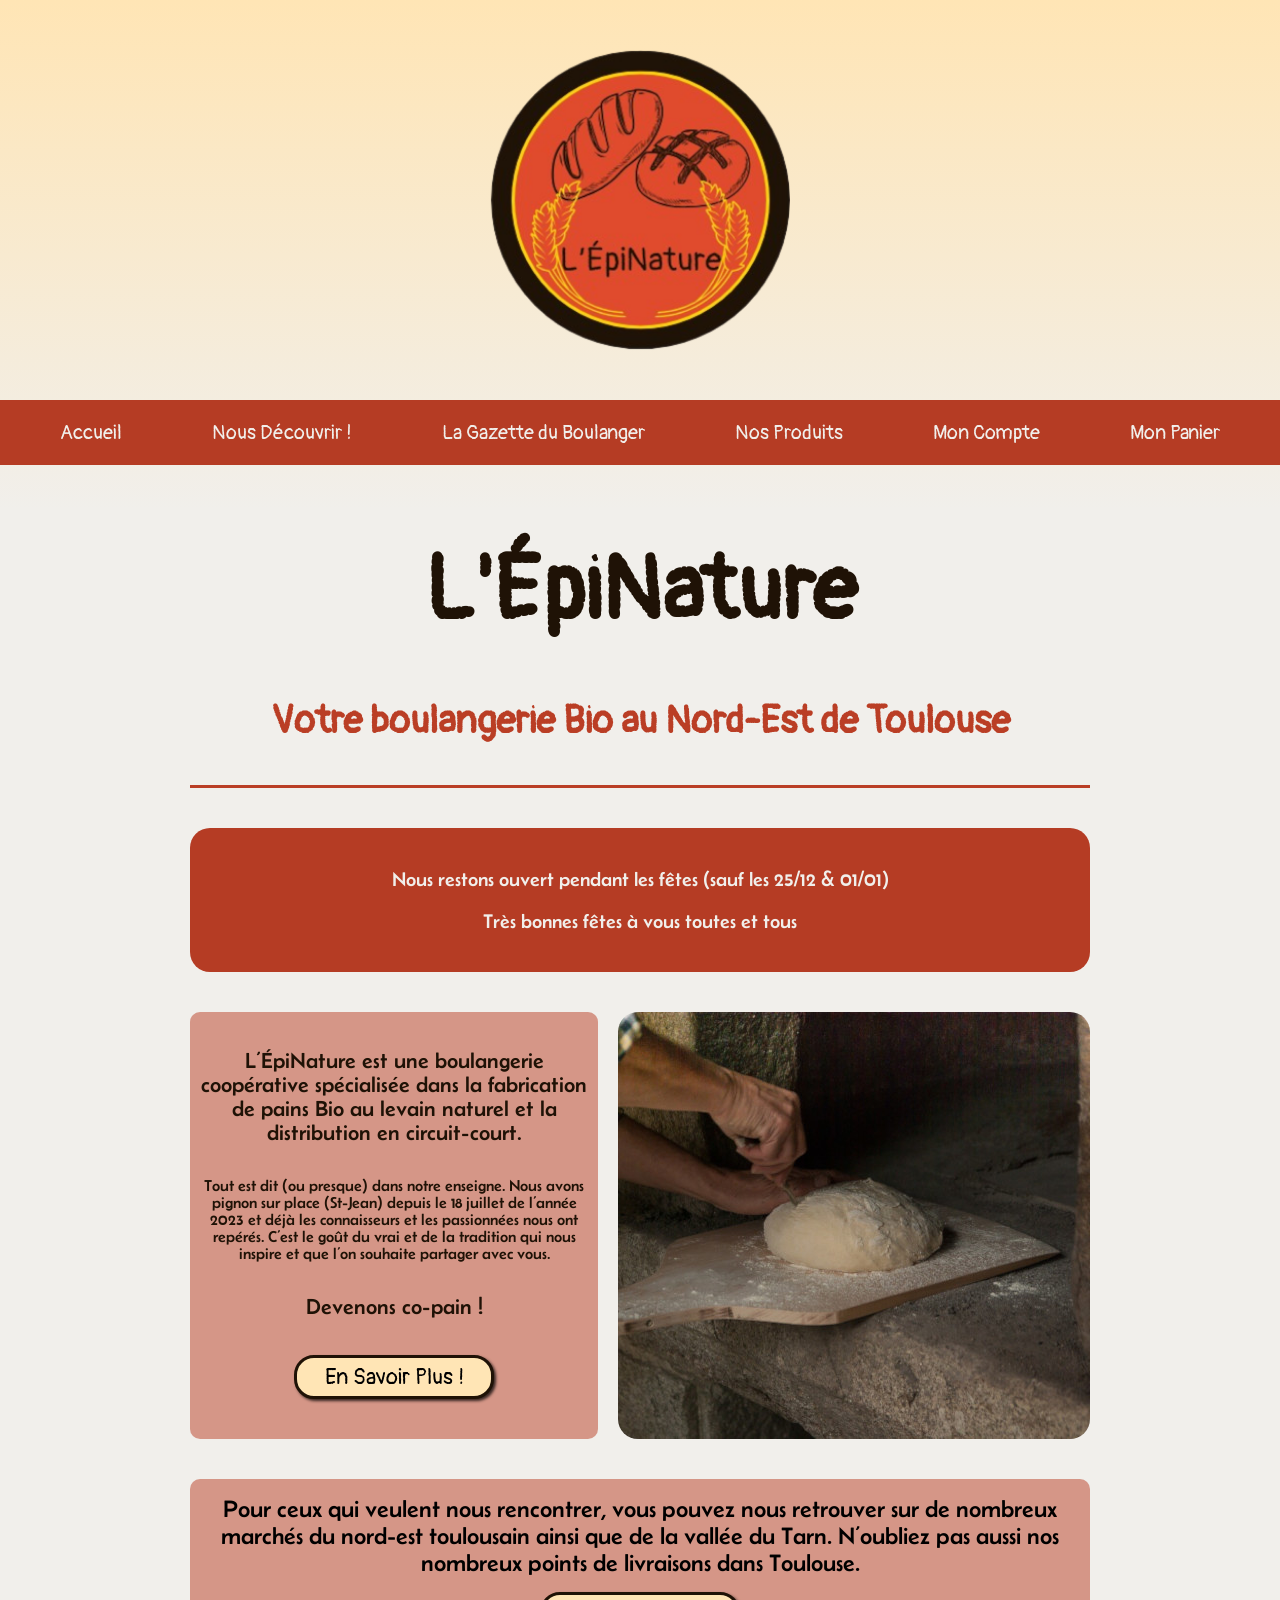
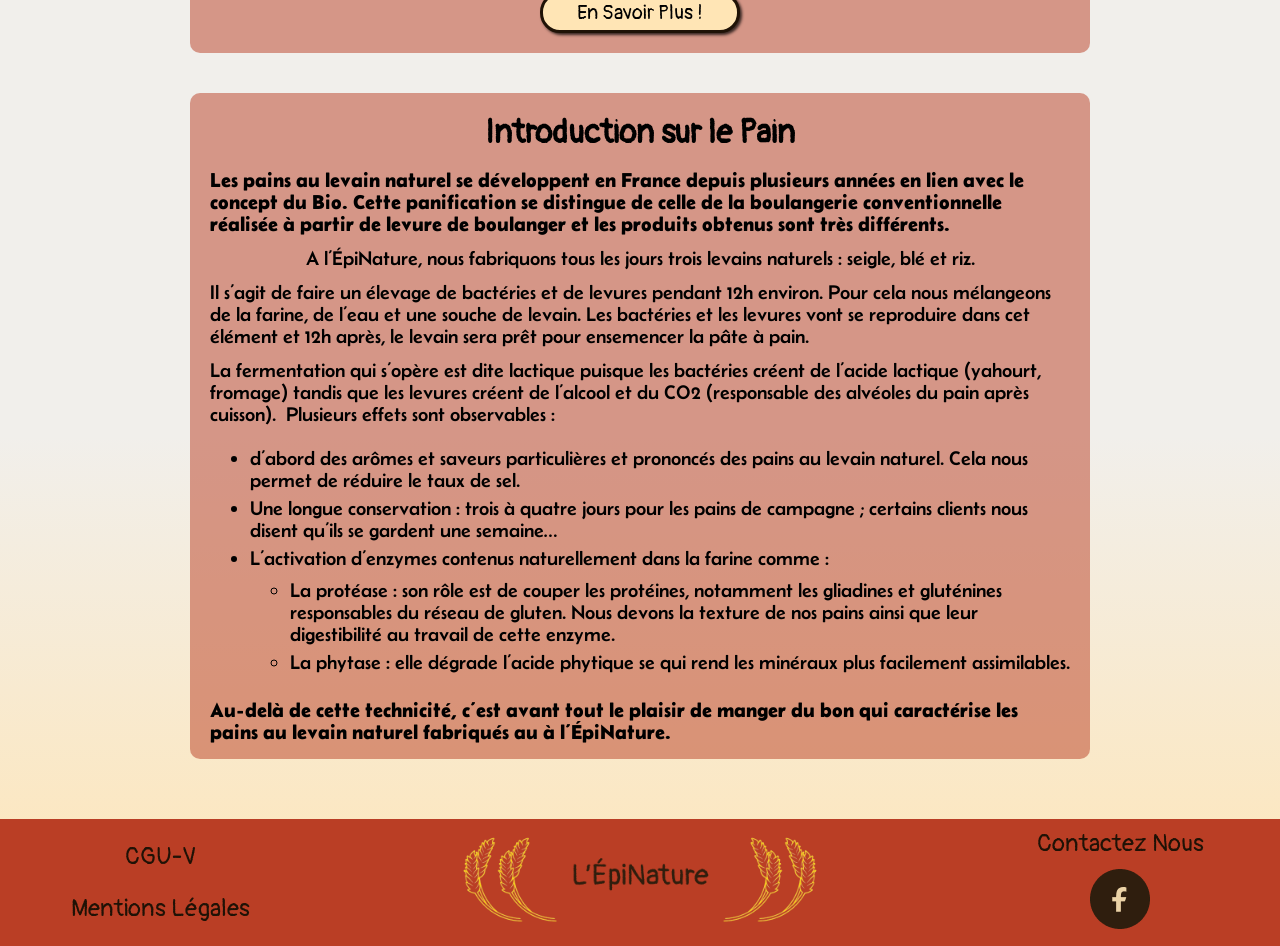
==== commit 0570017d: "Modif 14-01-25" ====
--- a/index.html
+++ b/index.html
@@ -10,8 +10,8 @@
     <link rel="stylesheet" href="./Style/accueil.css">
     <!-- Google Font -->
     <link rel="preconnect" href="https://fonts.googleapis.com">
-<link rel="preconnect" href="https://fonts.gstatic.com" crossorigin>
-<link href="https://fonts.googleapis.com/css2?family=Gabarito:wght@400..900&family=Pangolin&family=Roboto:ital,wght@0,100..900;1,100..900&display=swap" rel="stylesheet">
+    <link rel="preconnect" href="https://fonts.gstatic.com" crossorigin>
+    <link href="https://fonts.googleapis.com/css2?family=Belanosima:wght@400;600;700&family=Gabarito:wght@400..900&family=Pangolin&family=Roboto:ital,wght@0,100..900;1,100..900&display=swap" rel="stylesheet">
     <!-- Liens Js -->
 
 <body>
--- a/Style/style.css
+++ b/Style/style.css
@@ -24,6 +24,7 @@
     /* Font Style */
     --Pangolin : Pangolin;
     --Roboto : Roboto;
+    --Gabarito : Gabarito;
 
 }
 
@@ -78,7 +79,7 @@
         justify-content: space-evenly;
         text-align: center;
         box-shadow: 0px 1px 2px 1px rgba(0);
-        height: var(--height-menu);
+        height: auto;
         list-style-type: none;
         font-size: 20px;
 
@@ -177,6 +178,7 @@
         text-align: center;
         list-style-type: none;
         box-shadow: 0px 1px 2px 1px rgba(0);
+        height: auto;
         
         .icon-menu{
             width: 30%;
@@ -228,6 +230,11 @@
                         text-decoration: none;         
                         color: var(--flour);
                     }
+                }
+
+                li:active a{
+                    color: var(--goldWheat);
+                    transform: scale(1.1);
                 }
             }
             
--- a/Style/accueil.css
+++ b/Style/accueil.css
@@ -44,7 +44,7 @@
         p{
             color: var(--flour);
             padding: 10px 0px;
-            font-family: Roboto;
+            font-family: Belanosima;
             text-align: center;
             font-size: 20px;
         }
@@ -63,8 +63,9 @@
             margin-right: 10px;
             display: flex;
             flex-direction: column;
+            justify-content: space-evenly;
             align-items: center;
-            font-family: Roboto;
+            font-family: Belanosima;
             color: var(--blackEarth);
             border-radius: 10px;
 
@@ -74,7 +75,7 @@
             }
 
             p{
-                font-size: 20px;
+                font-size: 16px;
                 margin: 6px 0px;
             }
 
@@ -83,7 +84,7 @@
                 margin: 10px 0px;
                 padding: 5px 25px;
                 font-family: Pangolin;
-                font-size: 20px;
+                font-size: 22px;
                 border: solid var(--blackEarth);
                 background-color: var(--breadPasta);
                 border-radius: 20px;
@@ -116,7 +117,7 @@
         border-radius: 10px;
 
         .important{
-            font-family: Roboto;
+            font-family: Belanosima;
             font-size: 24px;
             margin: 6px 0px;
         }
@@ -149,7 +150,7 @@
         padding: 10px 20px;
         border-radius: 10px;
         font-size: 20px;
-        font-family: Roboto;
+        font-family: Belanosima;
 
         h3{
             font-family: Pangolin;
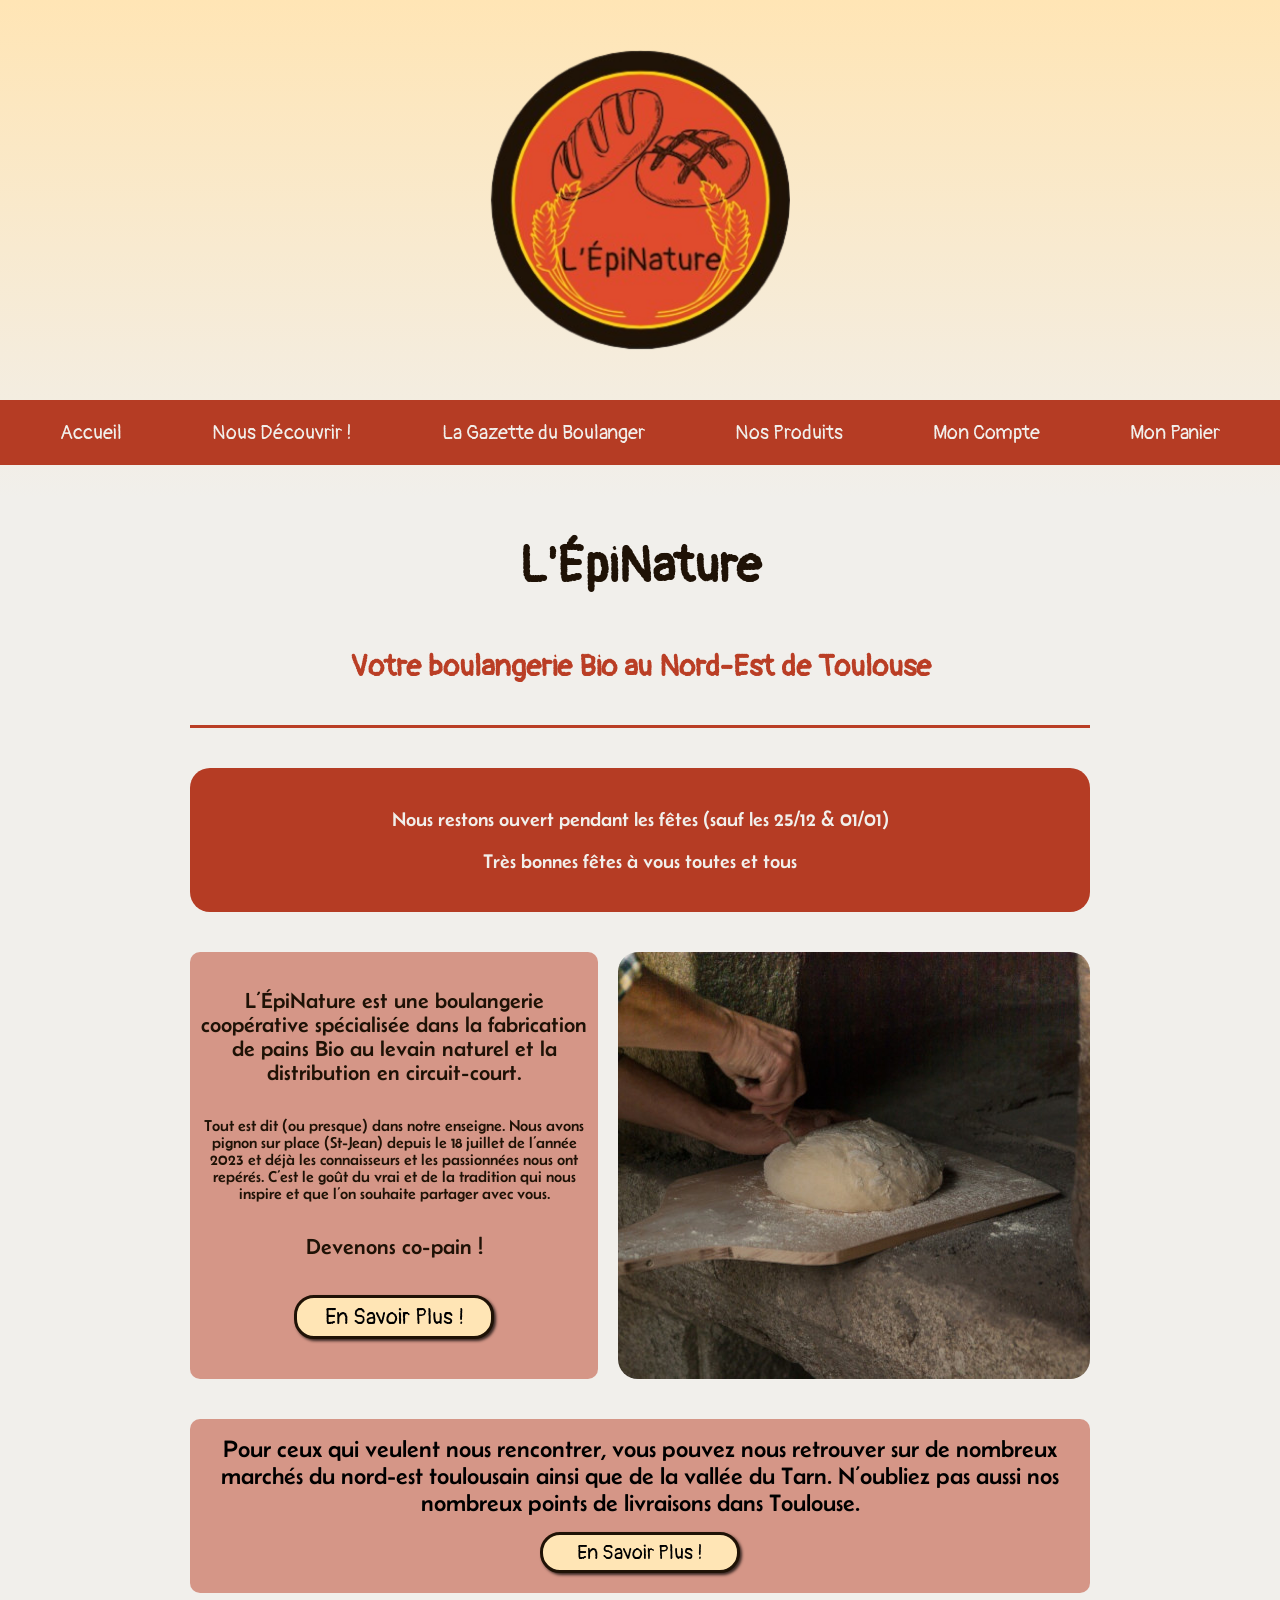
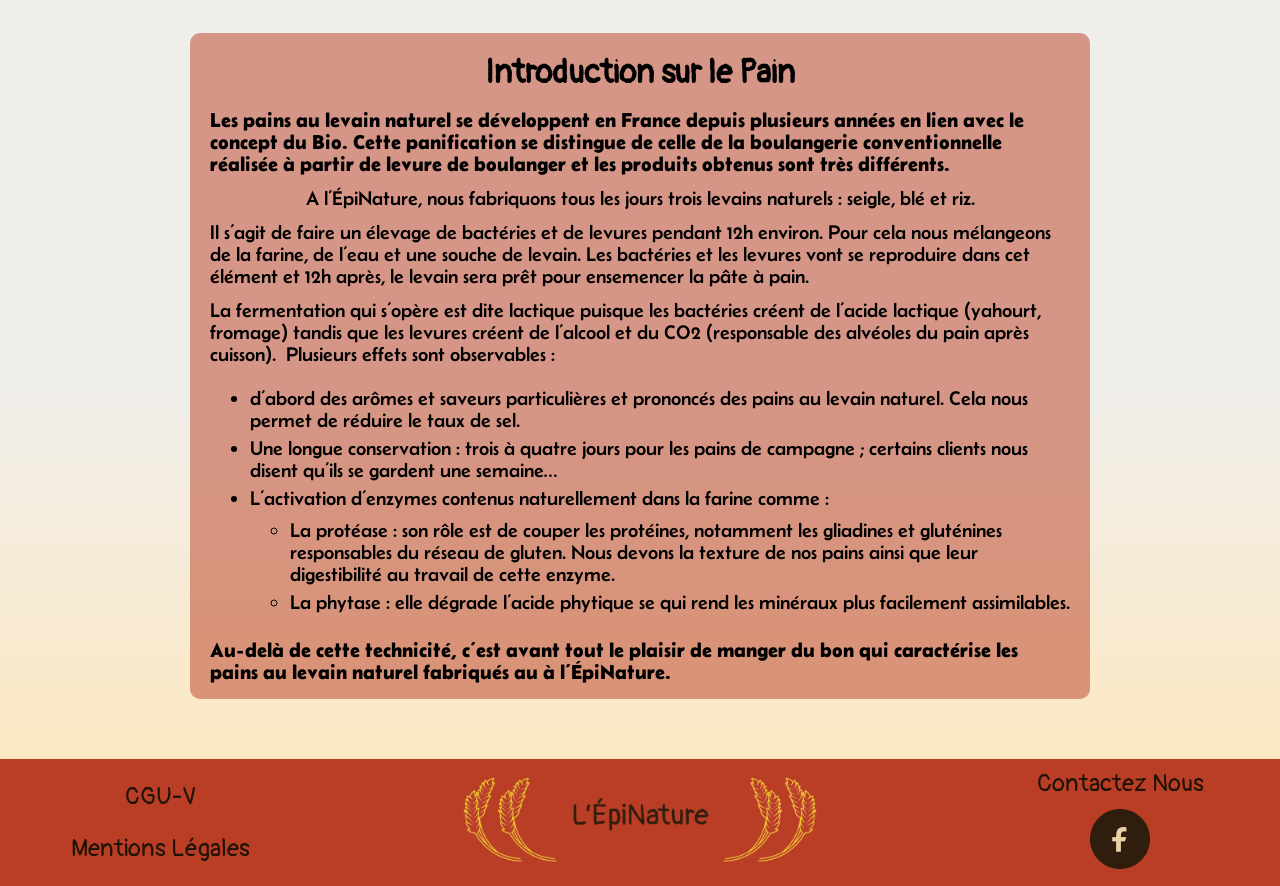
==== commit b1e9d16a: "Modif 24-01-25" ====
--- a/index.html
+++ b/index.html
@@ -72,6 +72,9 @@
         </ul>
         
         <ul class="menu-mobile">   <!-- Menu Deroulant en Version Mobile -->
+            <li class="icon-menu">
+                <img src="./Images/Icon-Menu-Basket.png" width="auto" height="40px" alt="Icon Panier"  id="icon-basket">
+            </li>
             <li class="icon-menu" id="icon-account">
                 <a href="./Front-End/creation-connection.html">
                     <img src="./Images/Icon-Account.png" width="auto" height="40px" alt="Icon Compte">
@@ -79,35 +82,33 @@
             </li>
             <li class="icon-menu">
                 <img src="./Images/Icon-Menu-Burger.png" width="auto" height="40px" alt="Icon Menu Burger" id="icon-burger">
-                <ul class="menu-burger">
-                    <li><a href="./Front-End/presentation.html">Présentation</a></li>
-                    <li><a href="./Front-End/ou-nous-trouver.html">Ou Nous Trouver ?</a></li>
-                    <li><a href="./Front-End/contact.html">Nous Contacter !</a></li>
-                    <li><a href="./Front-End/partenaires.html">Nos Partenaires</a></li>
-                    <li><a href="./Front-End/boutique.html">Nos Pains</a></li>
-                    <li><a href="./Front-End/boutique.html">Nos Douceurs</a></li>
-                    <li><a href="./Front-End/boutique.html">Nos Anciens Produits</a></li>
-                    <li><a href="./Front-End/gazette.html" target="_self">La Gazette du Boulanger</a></li>
-                </ul>
             </li>
-            <li class="icon-menu" id="icon-basket">
-                <img src="./Images/Icon-Basket.png" width="auto" height="40px" alt="Icon Panier"  id="icon-basket">
-                <ul class="basket">
-                        <li>
-                            <div class="min-basket">
-                                <p>2</p>
-                                <p>Boule de Campagne</p>
-                                <button><img src="./Images/Icon-Delete.png" alt="Icon-Croix"></button>
-                            </div>
-                            <div class="min-basket">
-                                <p>1</p>
-                                <p>Troué</p>
-                                <button><img src="./Images/Icon-Delete.png" alt="Icon-Croix"></button>
-                            </div>
-                        </li>
-                </ul>
+            <ul class="basket">
+                    <li>
+                        <div class="min-basket">
+                            <p>2</p>
+                            <p>Boule de Campagne</p>
+                            <img src="./Images/Icon-Delete.png" alt="Icon-Croix" class="icon-Delete">
+                        </div>
+                    </li>
+                    <li>
+                        <div class="min-basket">
+                            <p>1</p>
+                            <p>Le Troué</p>
+                            <img src="./Images/Icon-Delete.png" alt="Icon-Croix" class="icon-Delete">
+                        </div>
+                    </li>
             </ul>
-            </li>
+            <ul class="menu-burger">
+                <li><a href="./Front-End/presentation.html">Présentation</a></li>
+                <li><a href="./Front-End/ou-nous-trouver.html">Ou Nous Trouver ?</a></li>
+                <li><a href="./Front-End/contact.html">Nous Contacter !</a></li>
+                <li><a href="./Front-End/partenaires.html">Nos Partenaires</a></li>
+                <li><a href="./Front-End/boutique.html">Nos Pains</a></li>
+                <li><a href="./Front-End/boutique.html">Nos Douceurs</a></li>
+                <li><a href="./Front-End/boutique.html">Nos Anciens Produits</a></li>
+                <li><a href="./Front-End/gazette.html" target="_self">La Gazette du Boulanger</a></li>
+            </ul>
         </ul>
     </nav>
 
--- a/Style/style.css
+++ b/Style/style.css
@@ -17,15 +17,15 @@
     --width-Menu: 1.3vw;
     --width-TextImportant: 1vw;
     --width-Text: 1vw;
-
-
     
-
     /* Font Style */
     --Pangolin : Pangolin;
     --Roboto : Roboto;
     --Gabarito : Gabarito;
 
+    /* Style Dynamique */
+    --incorrect : #FF7276;
+    --correct : #90ee90;
 }
 
 *{
@@ -183,9 +183,9 @@
         .icon-menu{
             width: 30%;
             position: relative;
-            box-shadow: 0px 1px 2px 1px rgba(0);
 
             img{
+                cursor: pointer;
                 padding: 10px 10px;
                 margin: 10px 0px;
                 border-radius: 10px;
@@ -209,72 +209,102 @@
                     }
                 }
             } */
-
-            .menu-burger{
-                display: none;
-                position: absolute;
-                right : 0%;
-                left: 0%;
+            
+            
+            
+        }
+
+        .basket{
+            display: none;
+            position: absolute;
+            top: 100%;
+            left: 0;
+            width: 40%;
+            padding: 0px 10px;
+            font-size: 20px;
+            border: var(--blackEarth) solid 4px;
+            border-radius: 10px;
+            list-style-type: none;
+            background-color: var(--darkBrick2);
+            
+            li{
+                box-shadow: 0px 1px 2px 1px rgba(0);
+                border-top: var(--blackEarth) solid 2px;
+                padding: 10px 0px;
+                height: auto;
                 width: auto;
-                padding: 10px 10px;
-                font-size: 20px;
-                list-style-type: none;
+                
+                .min-basket{
+                    padding: 10px;
+                    display: flex;
+                    justify-content: space-evenly;
+                    align-items: center;
+                    color: var(--flour);
+                    p:nth-child(1){
+                        width: 10%;        
+                    }
+
+                    p:nth-child(2){
+                        width:70%;
+                    }
+
+                    .icon-Delete{
+                        width: auto;
+                        height: auto;
+                        border: none;
+                        padding: none;
+                        background-color: none;
+                    }
+                }
+            }
+            
+            li:nth-child(1){
+                border-top: none;
+            }
+        }
+        
+        .basket.active{
+            display: block;
+        }
+        
+        .menu-burger{
+            display: none;
+            position: absolute;
+            top: 100%;
+            right: 0;
+            width: 40%;
+            padding: 10px 10px;
+            font-size: 20px;
+            border: var(--blackEarth) solid 4px;
+            border-radius: 10px;
+            list-style-type: none;
+            background-color: var(--darkBrick2);      
+            
+            li{
+                box-shadow: 0px 1px 2px 1px rgba(0);
+                border-top: var(--blackEarth) solid 2px;
                 background-color: var(--darkBrick2);
-                li{
-                    box-shadow: 0px 1px 2px 1px rgba(0);
-                    background-color: var(--darkBrick2);
-                    padding: 10px 0px;
-                    height: auto;
-                    width: auto;
-                    a{
-                        text-decoration: none;         
-                        color: var(--flour);
-                    }
+                padding: 10px 0px;
+                height: auto;
+                width: auto;
+                a{
+                    text-decoration: none;
+                    color: var(--flour);
                 }
-
-                li:active a{
-                    color: var(--goldWheat);
-                    transform: scale(1.1);
-                }
-            }
-            
-            .basket{
-                display: none;
-                position: absolute;
-                top: 0;
-                list-style-type: none;
-                margin-top: 120px;
-                width: 100%;
-                text-align: center;
-            
-                li{
-                    right : 0%;
-                    left: 0%;
-                    border: #1F1206 solid 3px;
-                    border-radius: 10px;
-                    background-color: var(--darkBrick2);
-                    color: var(--blackEarth);
-                    display: flex; 
-                    flex-direction: column;
-            
-                    .min-basket{
-                        padding: 10px;
-                        display: flex;
-                        justify-content: space-around;
-                        align-items: center;
-            
-                        button{
-                            background-color: none;
-                            border: none;
-                            img{
-                                border: none;
-                                padding: none;
-                                background-color: none;
-                            }
-                        }
-                    }
-                }
-            }
+            }
+            
+            li:nth-child(1){
+                border-top: none;
+            }
+            
+            li:active a{
+                color: var(--goldWheat);
+                transform: scale(1.1);
+            }
+        }
+        
+        .menu-burger.active{
+            display: block;
         }
     }
 }
@@ -328,14 +358,18 @@
 
 
 /* Responsive Design  A partir de (min-width=920px) */
-@media screen and (min-width:320px) and (max-width:940px){
+@media screen and (min-width:300px) and (max-width:940px){
     header{
-        height:100%;
-
-        /* .logo-head{
-            height: 80%;
-            width: auto;
-        } */
+        height: 300px;
+
+        .logo-head{
+            width: 200px;
+            height: 200px;
+            img{
+                width: 200px;
+                height: 200px;
+            }
+        }
     }
     
     .menu{
--- a/Style/accueil.css
+++ b/Style/accueil.css
@@ -15,14 +15,16 @@
         margin: 30px 0px;
         text-align: center;
         color: var(--blackEarth);
-        font-size: var(--width-Title1);
+        font-size: 50px;
+        /* font-size: var(--width-Title1); */
     }
 
     h2{
         margin: 20px 0px;
         text-align: center;
         color: var(--darkBrick);
-        font-size: var(--width-Title2);
+        font-size: 30px;
+        /* font-size: var(--width-Title2); */
     }
 
     hr{
@@ -187,7 +189,7 @@
     }
 }
 
-@media screen and (min-width:320px) and (max-width:940px){
+@media screen and (min-width:300px) and (max-width:940px){
     #accueil{
         width: 80%;
 
@@ -199,23 +201,24 @@
             .boxInfo1{
                 margin-top: 10px;
                 margin-bottom: 20px;
-                margin-right: 0px;
-                max-width: 100%;
-                width: 100%;
+                width: inherit;
             }
 
             .responsive {
-                width: 100%;
-                max-width: 100%;
-                height: auto;
-            }
-
-            img{
                 margin-left: 0px;
                 margin-top: 20px;
                 margin-bottom: 10px;
                 width: 100%;
-            }
+                max-width: 100%;
+                height: auto;
+            }
+
+            /* img{
+                margin-left: 0px;
+                margin-top: 20px;
+                margin-bottom: 10px;
+                width: 100%;
+            } */
         }
     }
 }
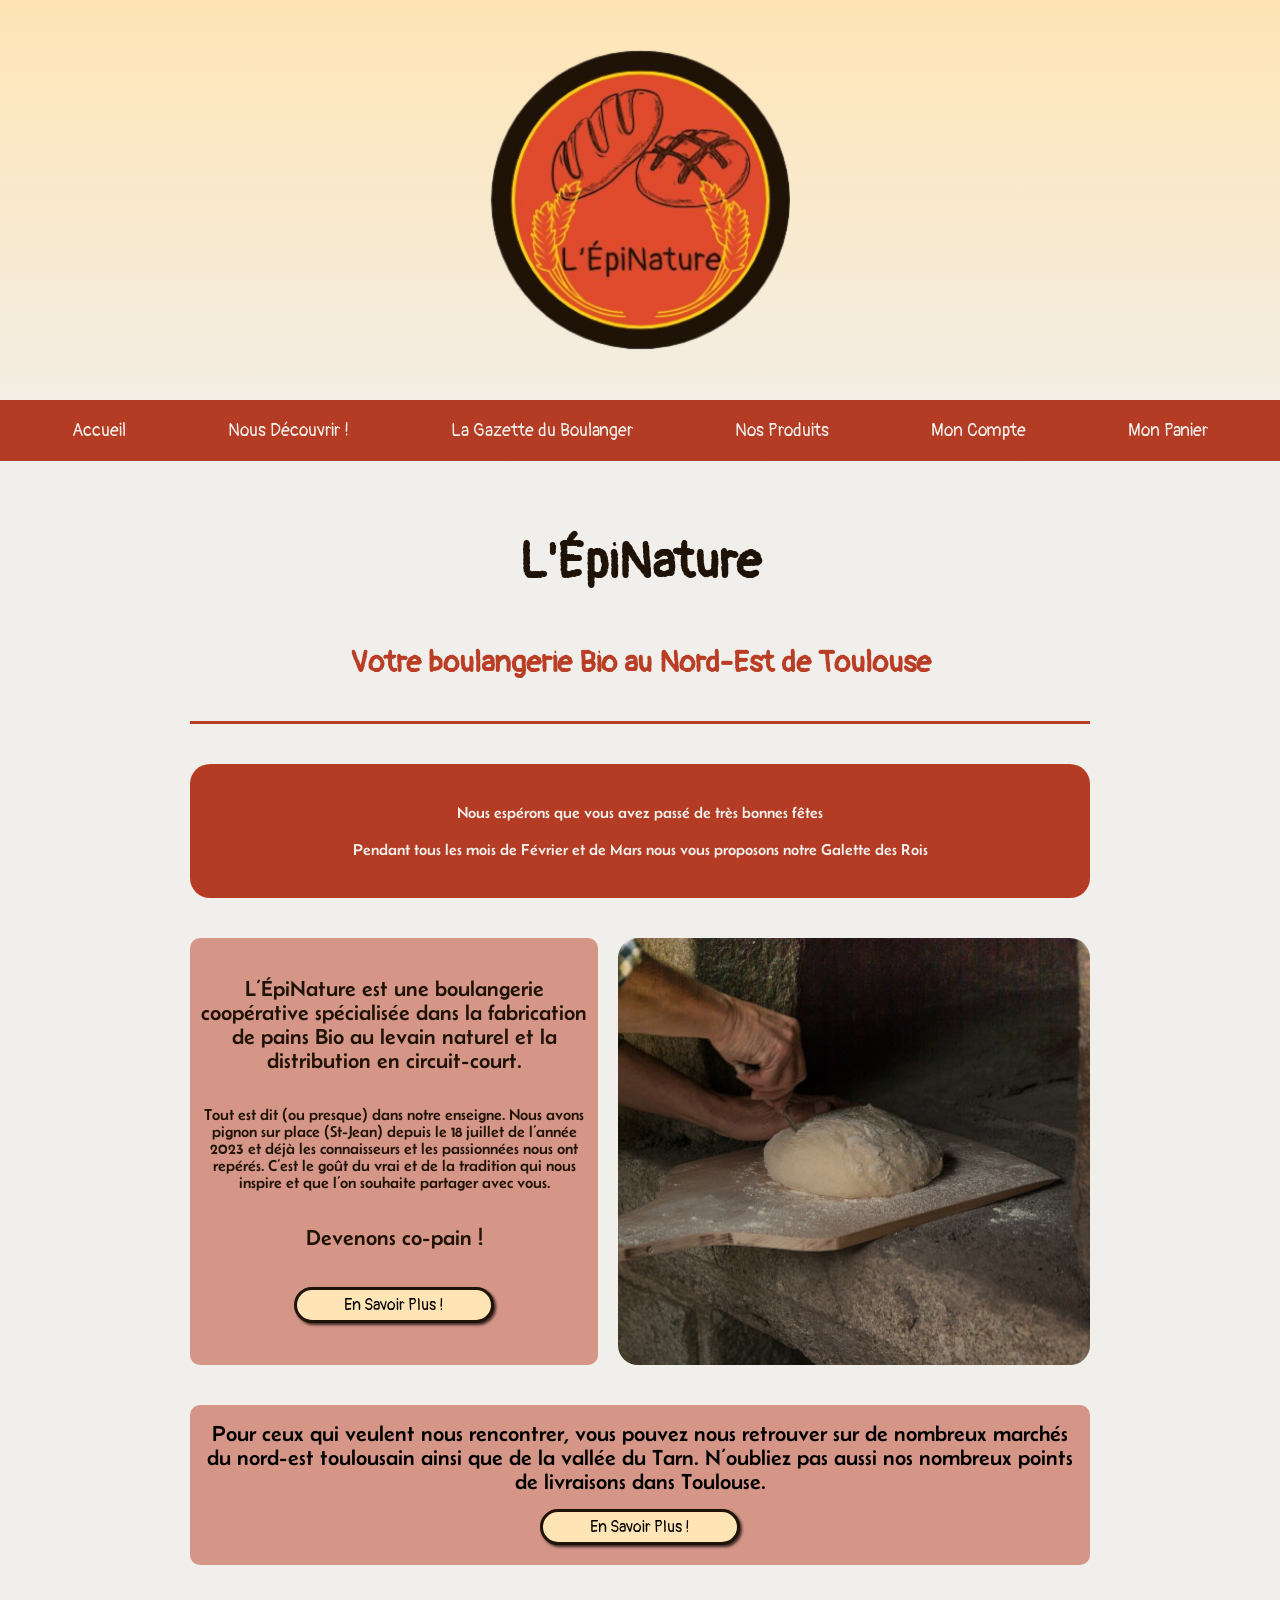
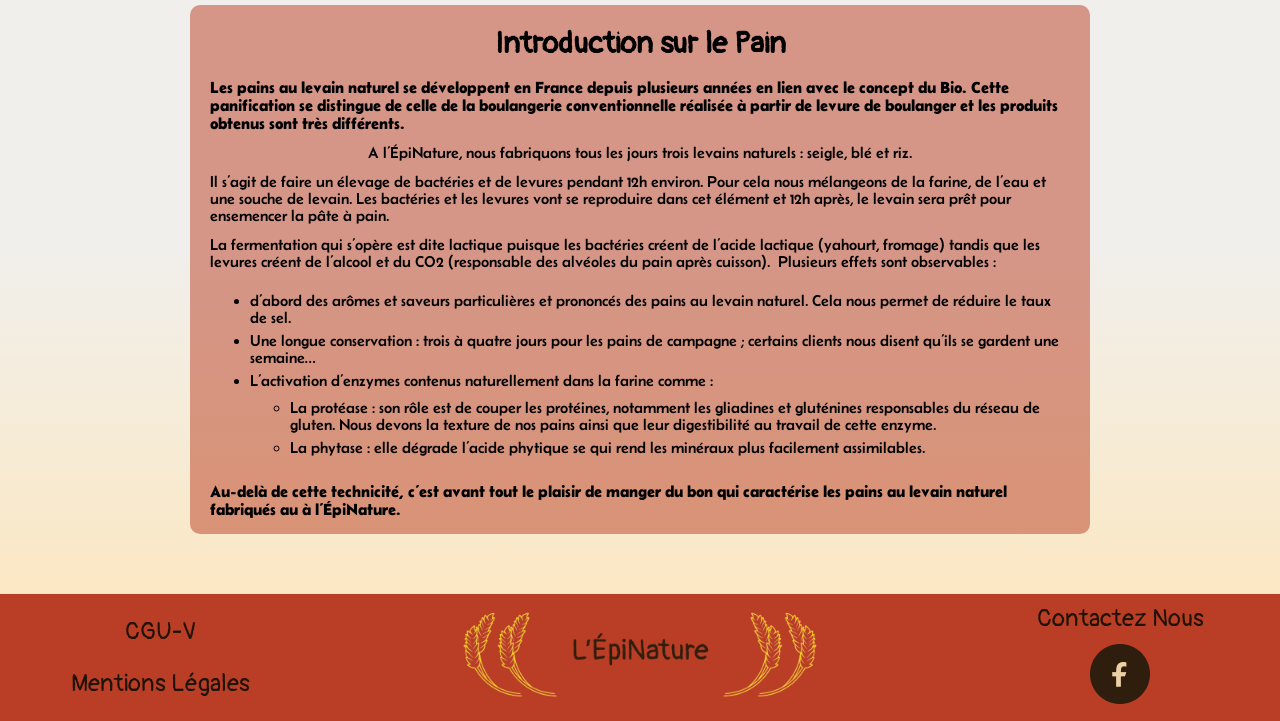
==== commit cd2c335f: "Modif 24-01-25" ====
--- a/index.html
+++ b/index.html
@@ -55,19 +55,21 @@
             <li class="deroulant">
                 <a href="#">Mon Panier</a> 
                 <ul class="panier"> <!-- Menu Deroulant en Version Desktop et Tablette -->
-                        <li>
-                            <div class="min-panier">
-                                <p>2</p>
-                                <p>Boule de Campagne</p>
-                                <button><img src="./Images/Icon-Delete.png" alt="Icon-Croix"></button>
-                            </div>
-                            <div class="min-panier">
-                                <p>1</p>
-                                <p>Troué</p>
-                                <button><img src="./Images/Icon-Delete.png" alt="Icon-Croix"></button>
-                            </div>
-                        </li>
-                </ul>
+                    <li>
+                        <div class="min-panier">
+                            <p>2</p>
+                            <p>Boule de Campagne</p>
+                            <img src="./Images/Icon-Delete.png" alt="Icon-Croix">
+                        </div>
+                    </li>
+                    <li>
+                        <div class="min-panier">
+                            <p>1</p>
+                            <p>Troué</p>
+                            <img src="./Images/Icon-Delete.png" alt="Icon-Croix">
+                        </div>
+                    </li>
+            </ul>
             </li>
         </ul>
         
@@ -117,8 +119,8 @@
         <h2>Votre boulangerie Bio au Nord-Est de Toulouse</h2>
         <hr />
         <div class="annonce">
-            <p>Nous restons ouvert pendant les fêtes (sauf les 25/12 & 01/01)</p>
-            <p>Très bonnes fêtes à vous toutes et tous</p>
+            <p>Nous espérons que vous avez passé de très bonnes fêtes </p>
+            <p>Pendant tous les mois de Février et de Mars nous vous proposons notre Galette des Rois</p>
         </div>
 
         <div class="article1">
--- a/Style/style.css
+++ b/Style/style.css
@@ -10,13 +10,13 @@
     --blackEarth: #1F1206;
 
     /*  Valeurs et Size */
-    --height-menu: 60px;
-    --width-Title1: 7vw;
-    --width-Title2: 3vw;
-    --width-Title3: 1vw;
-    --width-Menu: 1.3vw;
-    --width-TextImportant: 1vw;
-    --width-Text: 1vw;
+    --width-Title1: 50px;
+    --width-Title2: 36px;
+    --width-Title3: 30px;
+    --width-Menu: 1.1em;
+    --width-TextImportant: 26px;
+    --width-TextImportant2: 22px;
+    --width-Text: 16px;
     
     /* Font Style */
     --Pangolin : Pangolin;
@@ -81,7 +81,7 @@
         box-shadow: 0px 1px 2px 1px rgba(0);
         height: auto;
         list-style-type: none;
-        font-size: 20px;
+        font-size: var(--width-Menu);
 
         li{
             a{
@@ -101,17 +101,18 @@
             position: relative;
             .sous-menu{
                 position: absolute;
-                top: 0;
+                top: 10;
                 left: 0;
                 display: none;
                 list-style-type: none;
-                margin-top: var(--height-menu);
-                top: 0;
+                border: var(--blackEarth) solid 4px;
+                border-radius: 10px;
                 width: 100%;
                 text-align: center;
 
                 li{
                     background-color: var(--darkBrick2);
+                    border-top: var(--blackEarth) solid 2px;
                     a{
                         color: var(--flour);
                     }
@@ -120,25 +121,26 @@
                         transform: scale(1.1);
                     }
                 }
+
+                li:nth-child(1){
+                    border-top: none;
+                }
             }
 
             .panier{
                 position: absolute;
-                top: 0;
-                left: 0;
+                top: 10;
+                right: 0;
                 display: none;
                 list-style-type: none;
-                margin-top: var(--height-menu);
-                top: 0;
-                width: 100%;
+                width: 300px;
                 text-align: center;
+                border: var(--blackEarth) solid 4px;
+                border-radius: 10px;
 
                 li{
-                    top: 50%;
-                    left: 50%;
-                    border: #1F1206 solid 3px;
-                    border-radius: 10px;
-                    background-color: var(--breadPasta);
+                    background-color: var(--darkBrick2);
+                    border-top: var(--blackEarth) solid 2px;
                     color: var(--blackEarth);
                     display: flex;
                     flex-direction: column;
@@ -146,14 +148,30 @@
                     .min-panier{
                         padding: 10px;
                         display: flex;
-                        justify-content: space-around;
+                        justify-content: space-evenly;
                         align-items: center;
-
-                        button{
+                        color: var(--flour);
+
+                        p:nth-child(1){
+                            width: 10%;        
+                        }
+
+                        p:nth-child(2){
+                            width:70%;
+                        }
+
+                        .icon-Delete{
+                            width: auto;
+                            height: auto;
+                            border: none;
+                            padding: none;
                             background-color: none;
-                            border: none;
                         }
                     }
+                }
+
+                li:nth-child(1){
+                    border-top: none;
                 }
             }
         }
@@ -190,6 +208,7 @@
                 margin: 10px 0px;
                 border-radius: 10px;
                 border: var(--blackEarth) solid 5px;
+                box-shadow: 2px 2px 3px 0px rgba(0,0,0,0.75);
             };
             
 
@@ -224,6 +243,7 @@
             font-size: 20px;
             border: var(--blackEarth) solid 4px;
             border-radius: 10px;
+            box-shadow: 2px 2px 3px 0px rgba(0,0,0,0.75);
             list-style-type: none;
             background-color: var(--darkBrick2);
             
@@ -309,6 +329,11 @@
     }
 }
 
+main{
+    width:80%;
+    padding: 40px 0px;
+    margin: auto;
+}
 
 footer{
     background-color: var(--darkBrick);
@@ -359,6 +384,16 @@
 
 /* Responsive Design  A partir de (min-width=920px) */
 @media screen and (min-width:300px) and (max-width:940px){
+    :root{
+        --width-Title1: 4em;
+        --width-Title2: 3em;
+        --width-Title3: 2.5em;
+        --width-Menu: 1.1em;
+        --width-TextImportant: 2em;
+        --width-TextImportant2: 1.3em;
+        --width-Text: 1em;
+    }
+
     header{
         height: 300px;
 
@@ -379,14 +414,18 @@
 
         .menu-mobile{
             display: flex;
-        }
-    }
+            .basket, .menu-burger{
+                width: 60%;
+            }
+        }
+    }
+
 
     footer{
         width: 100%;
         grid-template-columns: 1fr;
         grid-template-rows: 1fr 1fr 1fr;
-
+        font-size: var(--width-Text);
         div a{
             padding: 10px 0px;
         }
@@ -407,4 +446,4 @@
             grid-row: 3;
         }
     }
-}+}
--- a/Style/accueil.css
+++ b/Style/accueil.css
@@ -15,16 +15,14 @@
         margin: 30px 0px;
         text-align: center;
         color: var(--blackEarth);
-        font-size: 50px;
-        /* font-size: var(--width-Title1); */
+        font-size: var(--width-Title1);
     }
 
     h2{
         margin: 20px 0px;
         text-align: center;
         color: var(--darkBrick);
-        font-size: 30px;
-        /* font-size: var(--width-Title2); */
+        font-size: var(--width-Title3);
     }
 
     hr{
@@ -45,10 +43,11 @@
 
         p{
             color: var(--flour);
-            padding: 10px 0px;
+            padding: 10px 10px;
             font-family: Belanosima;
             text-align: center;
             font-size: 20px;
+            font-size: var(--width-Text);
         }
     }
 
@@ -72,12 +71,12 @@
             border-radius: 10px;
 
             .important{
-                font-size: 22px;
+                font-size: var(--width-TextImportant2);
                 margin: 6px 0px;
             }
 
             p{
-                font-size: 16px;
+                font-size: var(--width-Text);
                 margin: 6px 0px;
             }
 
@@ -86,7 +85,7 @@
                 margin: 10px 0px;
                 padding: 5px 25px;
                 font-family: Pangolin;
-                font-size: 22px;
+                font-size: var(--width-Text);
                 border: solid var(--blackEarth);
                 background-color: var(--breadPasta);
                 border-radius: 20px;
@@ -120,7 +119,7 @@
 
         .important{
             font-family: Belanosima;
-            font-size: 24px;
+            font-size: var(--width-TextImportant2);
             margin: 6px 0px;
         }
 
@@ -129,7 +128,7 @@
             padding: 5px 25px;
             margin: 10px 0px;
             font-family: Pangolin;
-            font-size: 20px;
+            font-size: var(--width-Text);
             border: solid var(--blackEarth);
             background-color: var(--breadPasta);
             border-radius: 20px;
@@ -151,12 +150,12 @@
         background-color: rgba(186, 62, 37, 0.5);
         padding: 10px 20px;
         border-radius: 10px;
-        font-size: 20px;
+        font-size: var(--width-Text);
         font-family: Belanosima;
 
         h3{
             font-family: Pangolin;
-            font-size: 32px;
+            font-size: var(--width-Title3);
             margin: 10px 0px;
         }
 
@@ -199,6 +198,7 @@
             width: 100%;
 
             .boxInfo1{
+                padding: 10px 0px;
                 margin-top: 10px;
                 margin-bottom: 20px;
                 width: inherit;
